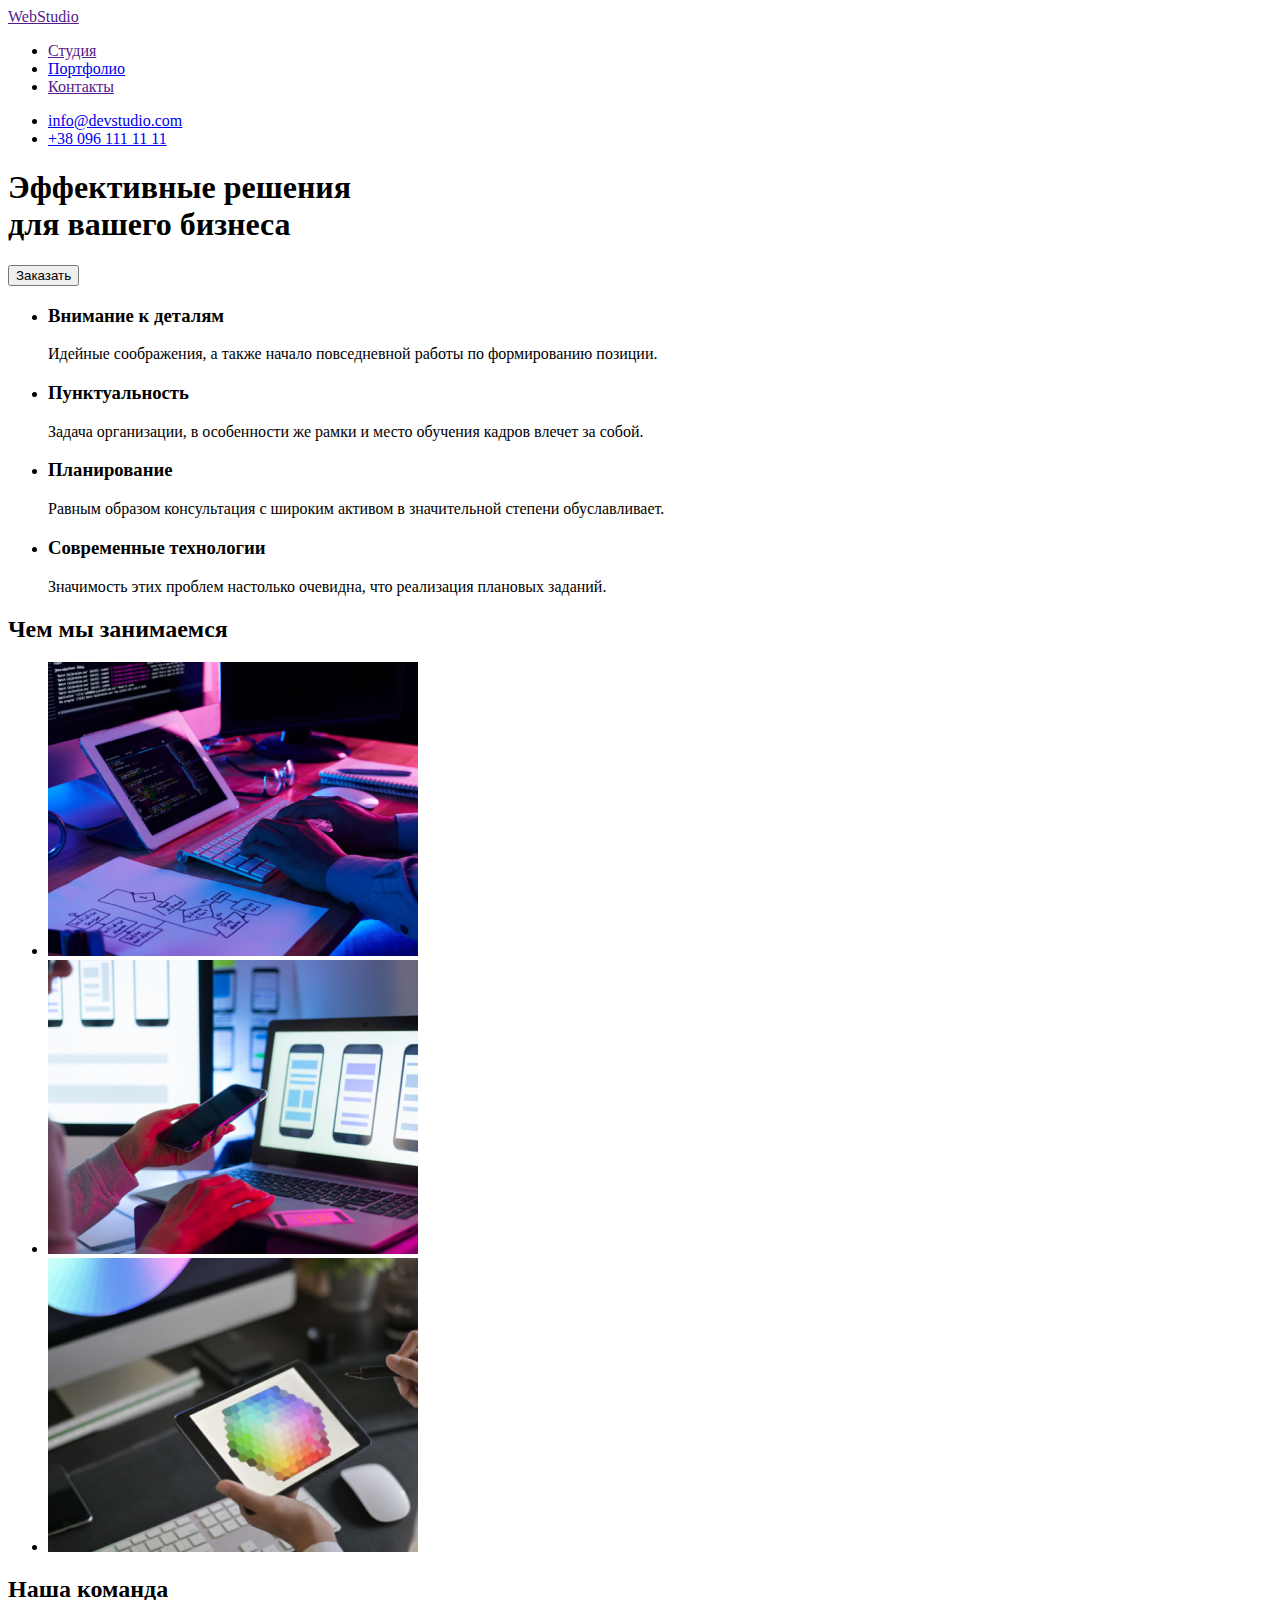
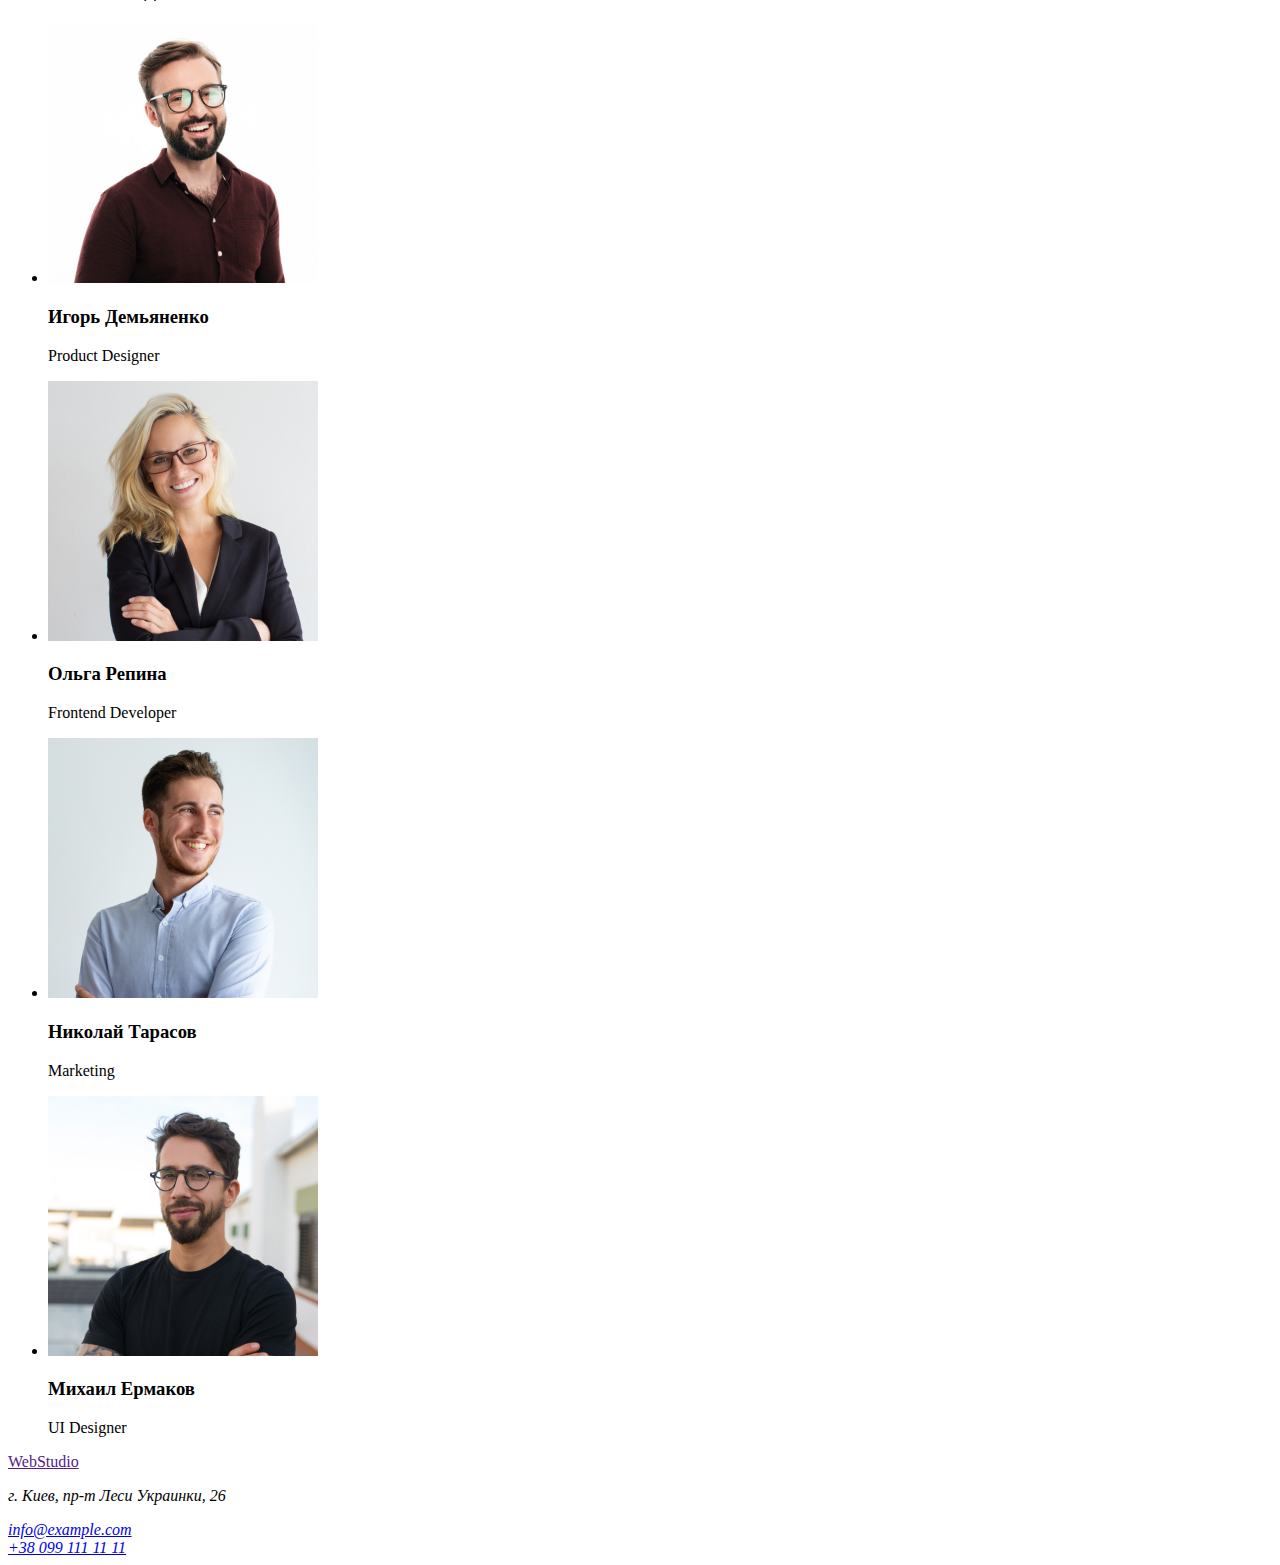
==== index.html @ 1e8af6d3 "ф" ====
<!DOCTYPE html>
<html lang="ru">
<head>
    <meta charset="UTF-8">
    <meta name="viewport" content="width=device-width, initial-scale=1.0">
    <title>WebStudio</title>
</head>
<body>
    <header>
        <!--Название компании-->
        
        <nav>
            <a href=""><span>Web</span>Studio</a>
            <ul>
                <li><a href="">Студия</a></li>
                <li><a href="./portfolio.html">Портфолио</a></li>
                <li><a href="">Контакты</a></li>
            </ul>
        </nav>
        <ul>
            <li lang="en"><a href="mailto:info@devstudio.com">info@devstudio.com</a></li>
            <li><a href="tel:+380961111111">+38 096 111 11 11</a></li>
        </ul>
    </header>
    <main>
        <section>
            <h1>Эффективные решения<br /> для вашего бизнеса</h1>
            <button type="button">Заказать</button>
        </section>
        
        <!--Значимость-->
        <section>
            <ul>
                <li>
                    <h3>Внимание к деталям</h3>
                    <p>
                        Идейные соображения, а также начало повседневной
                        работы по формированию позиции.
                    </p>
                </li>
                <li>
                    <h3>Пунктуальность</h3>
                    <p>Задача организации, в особенности же рамки и
                        место обучения кадров влечет за собой.
                    </p>
                </li>
                <li>
                    <h3>Планирование</h3>
                    <p>Равным образом консультация с широким активом в
                        значительной степени обуславливает.
                    </p>
                </li>
                <li>
                    <h3>Современные технологии</h3>
                    <p>Значимость этих проблем настолько очевидна,
                        что реализация плановых заданий.
                    </p>
                </li>
            </ul>
        </section>

        <section>
            <h2>Чем мы занимаемся</h2>
            <ul>
                <li>
                    <img src="./images/coding.jpg" title="создаем код" 
                    alt="создаем код" width="370" height="294">
                </li>
                <li>
                    
                    <img src="./images/adaptiveLayOut.jpg" title="адаптивная верстка" 
                    alt="адаптивная верстка" width="370" height="294">
                
                </li>
                <li>
                    <img src="./images/box.jpg" title="создание веб-приложений" 
                    alt="создание веб-приложений" width="370" height="294">
                </li>
            </ul>
        </section>

        <section>
            <h2>Наша команда</h2>
            
            <ul>
                <li>
                    <img src="./images/IgorDemianenko.jpg" alt="Игорь Демьяненко" width="270" height="260">
                    <h3>Игорь Демьяненко</h3>
                    <p lang="en">Product Designer</p>
                </li>
                <li>
                    <img src="./images/OlgaRepina.jpg" alt="Ольга Репина" width="270" height="260">
                    <h3>Ольга Репина</h3>
                    <p lang="en">Frontend Developer</p>
                </li>
                <li>
                    <img src="./images/NikTarasov.jpg" alt="Николай Тарасов" width="270" height="260">
                    <h3>Николай Тарасов</h3>
                    <p lang="en">Marketing</p>
                </li>
                <li>
                    <img src="./images/mihaErmakov.jpg" alt="Михаил Ермаков" width="270" height="260">
                    <h3>Михаил Ермаков</h3>
                    <p lang="en">UI Designer</p>
                </li>
            </ul>
        </section>

    </main>
    <footer>
        <a href=""><span>Web</span>Studio</a> 
        <address>
            <p>
                г. Киев, пр-т Леси Украинки, 26
            </p>
               <a href="mailto:info@example.com">info@example.com</a> <br/>
               <a href="tel:+380991111111">+38 099 111 11 11</a> 
            
        </address>
    </footer>

    
</body>
</html>
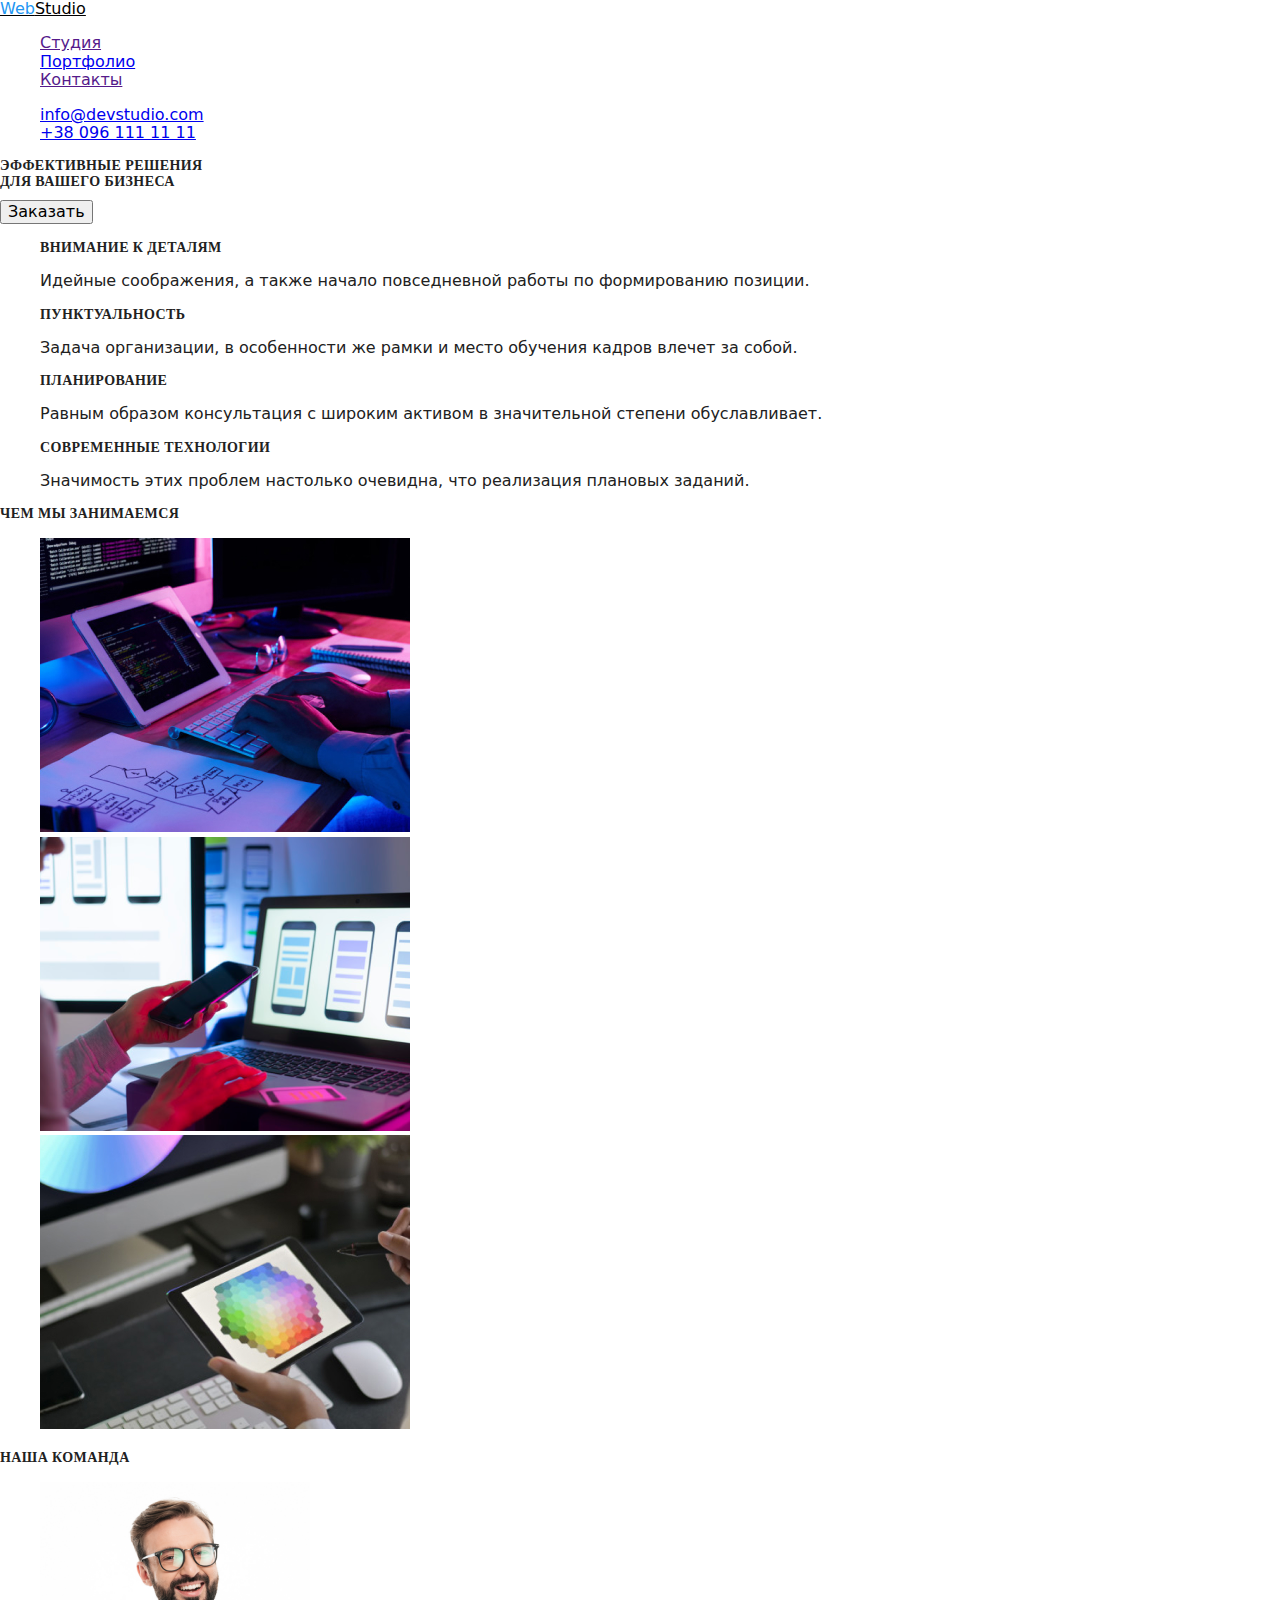
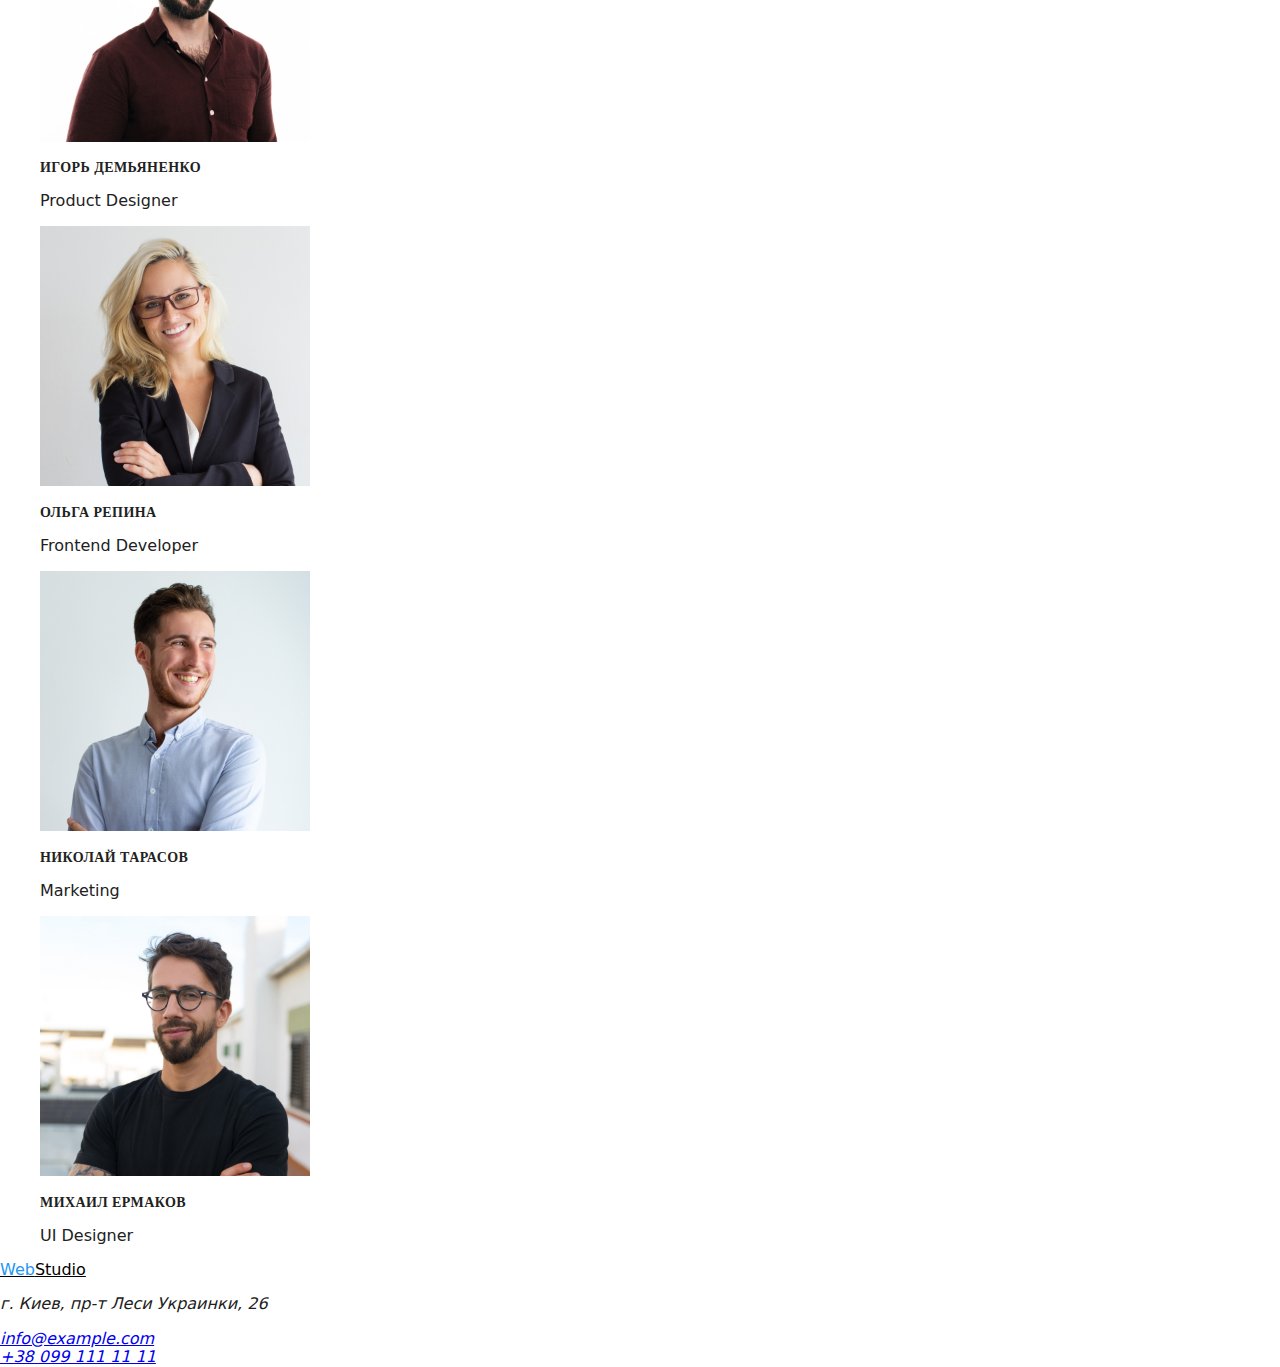
==== commit 5c5d7522: "add class" ====
--- a/index.html
+++ b/index.html
@@ -4,33 +4,37 @@
     <meta charset="UTF-8">
     <meta name="viewport" content="width=device-width, initial-scale=1.0">
     <title>WebStudio</title>
+    <link rel="stylesheet" 
+    href="https://cdnjs.cloudflare.com/ajax/libs/modern-normalize/1.0.0/modern-normalize.min.css">
+    <link rel="preconnect" href="https://fonts.gstatic.com">
+    <link rel="stylesheet" href="./style/style.css">
 </head>
 <body>
     <header>
         <!--Название компании-->
         
         <nav>
-            <a href=""><span>Web</span>Studio</a>
-            <ul>
+            <a class="logo" href=""><span class="logo-in">Web</span>Studio</a>
+            <ul class="navigation list">
                 <li><a href="">Студия</a></li>
                 <li><a href="./portfolio.html">Портфолио</a></li>
                 <li><a href="">Контакты</a></li>
             </ul>
         </nav>
-        <ul>
+        <ul class="contact list">
             <li lang="en"><a href="mailto:info@devstudio.com">info@devstudio.com</a></li>
             <li><a href="tel:+380961111111">+38 096 111 11 11</a></li>
         </ul>
     </header>
     <main>
-        <section>
+        <section class="hero">
             <h1>Эффективные решения<br /> для вашего бизнеса</h1>
-            <button type="button">Заказать</button>
+            <button class="hero-button" type="button">Заказать</button>
         </section>
         
         <!--Значимость-->
-        <section>
-            <ul>
+        <section class="comandspecifications">
+            <ul class="list">
                 <li>
                     <h3>Внимание к деталям</h3>
                     <p>
@@ -59,9 +63,9 @@
             </ul>
         </section>
 
-        <section>
+        <section class="workspace">
             <h2>Чем мы занимаемся</h2>
-            <ul>
+            <ul class="list">
                 <li>
                     <img src="./images/coding.jpg" title="создаем код" 
                     alt="создаем код" width="370" height="294">
@@ -79,10 +83,10 @@
             </ul>
         </section>
 
-        <section>
+        <section class="ourcomand">
             <h2>Наша команда</h2>
             
-            <ul>
+            <ul class="list">
                 <li>
                     <img src="./images/IgorDemianenko.jpg" alt="Игорь Демьяненко" width="270" height="260">
                     <h3>Игорь Демьяненко</h3>
@@ -107,14 +111,14 @@
         </section>
 
     </main>
-    <footer>
-        <a href=""><span>Web</span>Studio</a> 
+    <footer class="footer">
+        <a class="logo" href=""><span class="logo-in">Web</span>Studio</a>
         <address>
-            <p>
+            <p class="address">
                 г. Киев, пр-т Леси Украинки, 26
             </p>
-               <a href="mailto:info@example.com">info@example.com</a> <br/>
-               <a href="tel:+380991111111">+38 099 111 11 11</a> 
+               <a class="footer-contact" href="mailto:info@example.com">info@example.com</a> <br/>
+               <a class="footer-contact" href="tel:+380991111111">+38 099 111 11 11</a> 
             
         </address>
     </footer>
--- a/style/style.css
+++ b/style/style.css
@@ -0,0 +1,39 @@
+/* цвет основного текста - color: #212121;
+
+цвет вторичного текста - color: #757575;
+
+цвет основного фона - background: #FFFFFF;
+
+цвет акцента - background: #2196F3;
+цвет акцента - color: #2196F3; */
+
+body {
+  background: #ffffff;
+  color: #212121;
+}
+
+h1,
+h2,
+h3,
+h4 {
+  font-family: Roboto;
+  font-style: 400;
+  font-weight: 700;
+  font-size: 14px;
+  line-height: 1, 14;
+  letter-spacing: 0.03em;
+  text-transform: uppercase;
+  color: #212121;
+}
+
+/* логотип */
+.logo-in {
+  color: #2196f3;
+}
+.logo {
+  color: #000000;
+}
+
+.list {
+  list-style: none;
+}
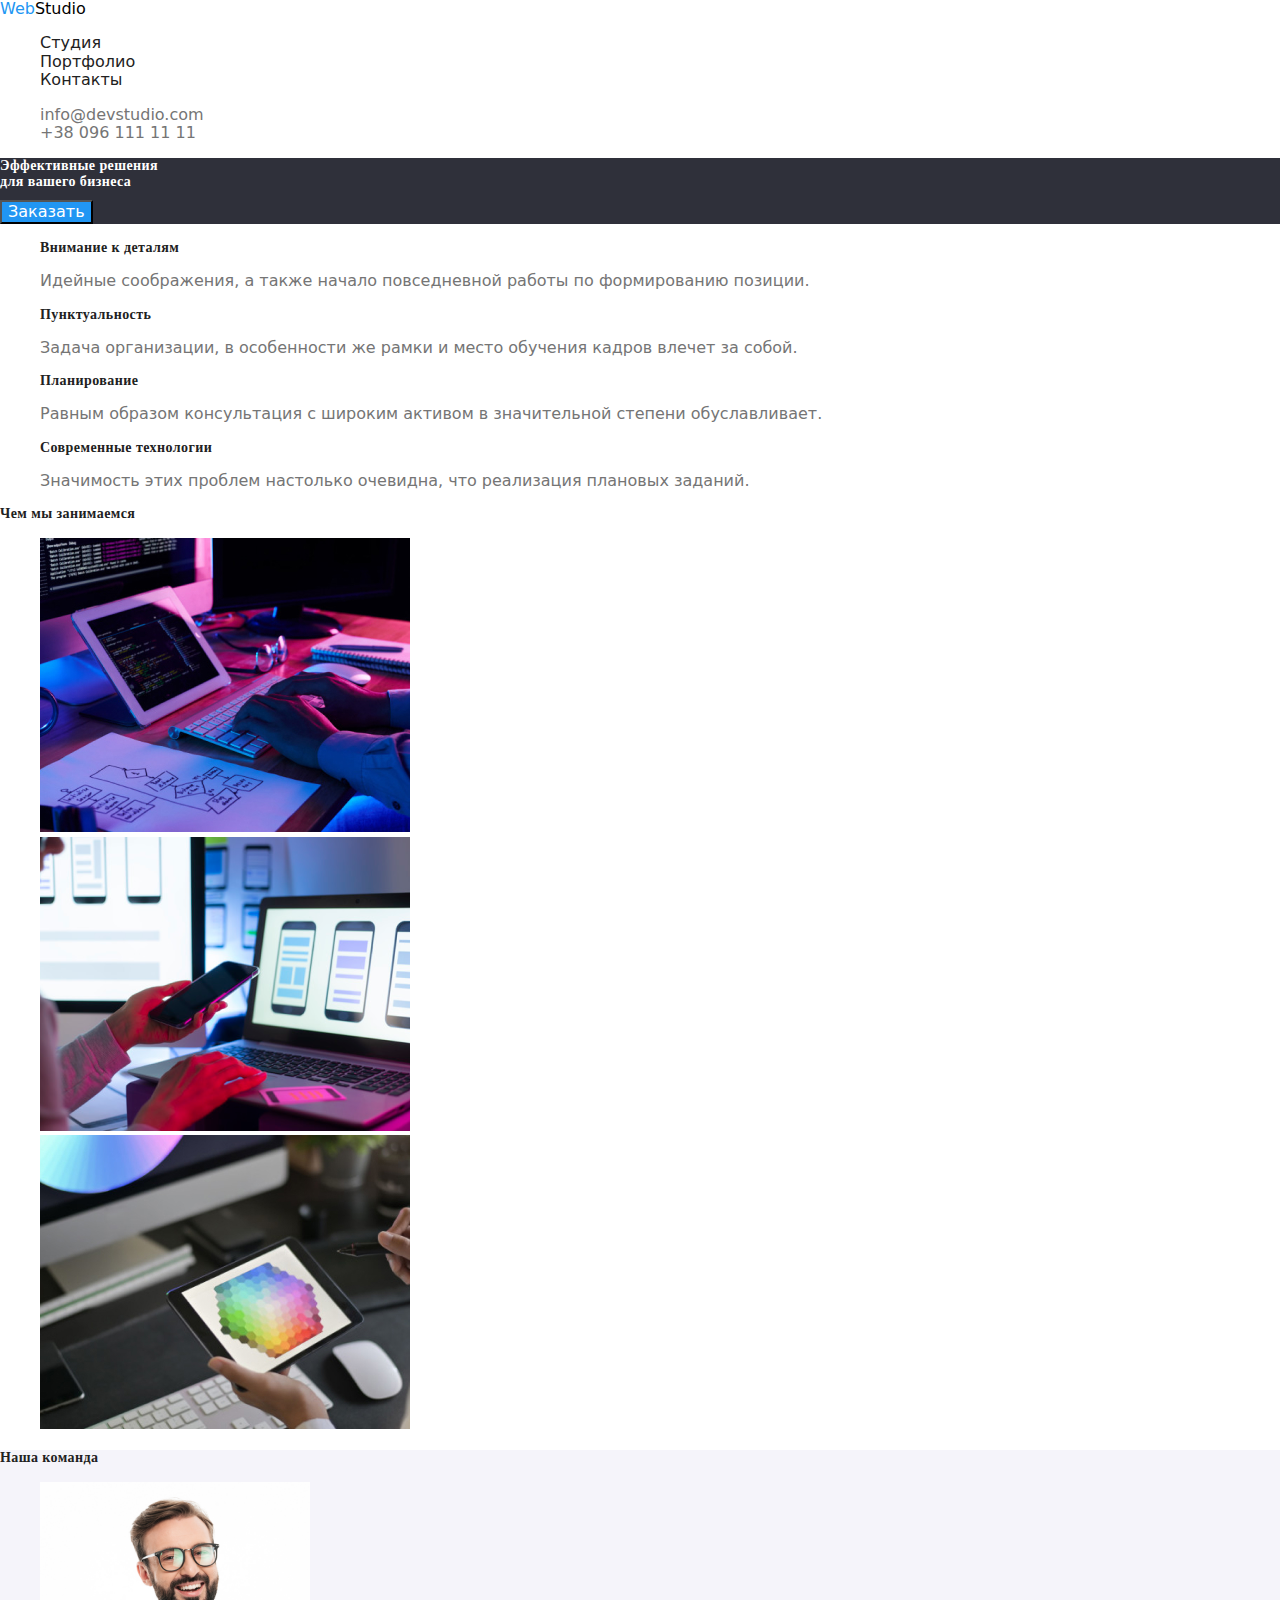
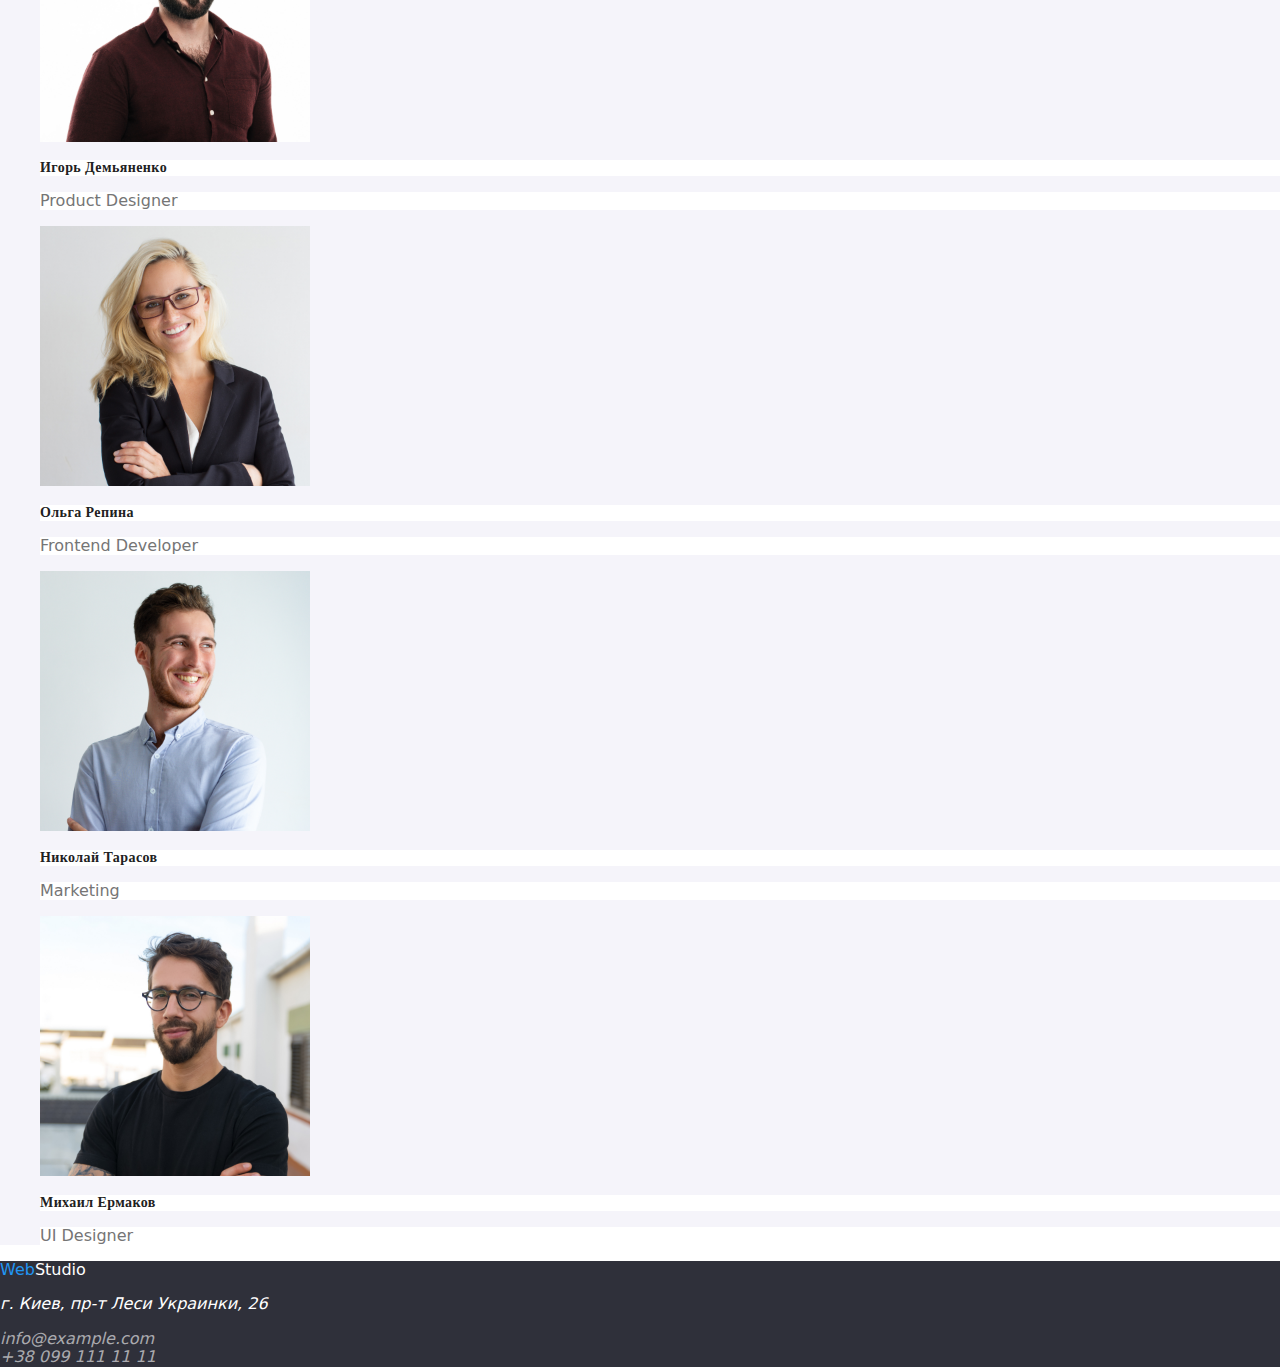
==== commit 8517dbdd: "закончил первую страницу по классам" ====
--- a/index.html
+++ b/index.html
@@ -14,21 +14,21 @@
         <!--Название компании-->
         
         <nav>
-            <a class="logo" href=""><span class="logo-in">Web</span>Studio</a>
+            <a class="logo-header" href=""><span class="logo-in">Web</span>Studio</a>
             <ul class="navigation list">
-                <li><a href="">Студия</a></li>
-                <li><a href="./portfolio.html">Портфолио</a></li>
-                <li><a href="">Контакты</a></li>
+                <li><a class="link" href="">Студия</a></li>
+                <li><a class="link" href="./portfolio.html">Портфолио</a></li>
+                <li><a class="link" href="">Контакты</a></li>
             </ul>
         </nav>
         <ul class="contact list">
-            <li lang="en"><a href="mailto:info@devstudio.com">info@devstudio.com</a></li>
-            <li><a href="tel:+380961111111">+38 096 111 11 11</a></li>
+            <li lang="en"><a class="link-contact" href="mailto:info@devstudio.com">info@devstudio.com</a></li>
+            <li><a class="link-contact" href="tel:+380961111111">+38 096 111 11 11</a></li>
         </ul>
     </header>
     <main>
         <section class="hero">
-            <h1>Эффективные решения<br /> для вашего бизнеса</h1>
+            <h1 class="hero-h">Эффективные решения<br /> для вашего бизнеса</h1>
             <button class="hero-button" type="button">Заказать</button>
         </section>
         
@@ -37,26 +37,26 @@
             <ul class="list">
                 <li>
                     <h3>Внимание к деталям</h3>
-                    <p>
+                    <p class="comandspecifications-text">
                         Идейные соображения, а также начало повседневной
                         работы по формированию позиции.
                     </p>
                 </li>
                 <li>
                     <h3>Пунктуальность</h3>
-                    <p>Задача организации, в особенности же рамки и
+                    <p class="comandspecifications-text">Задача организации, в особенности же рамки и
                         место обучения кадров влечет за собой.
                     </p>
                 </li>
                 <li>
                     <h3>Планирование</h3>
-                    <p>Равным образом консультация с широким активом в
+                    <p class="comandspecifications-text">Равным образом консультация с широким активом в
                         значительной степени обуславливает.
                     </p>
                 </li>
                 <li>
                     <h3>Современные технологии</h3>
-                    <p>Значимость этих проблем настолько очевидна,
+                    <p class="comandspecifications-text">Значимость этих проблем настолько очевидна,
                         что реализация плановых заданий.
                     </p>
                 </li>
@@ -89,30 +89,30 @@
             <ul class="list">
                 <li>
                     <img src="./images/IgorDemianenko.jpg" alt="Игорь Демьяненко" width="270" height="260">
-                    <h3>Игорь Демьяненко</h3>
-                    <p lang="en">Product Designer</p>
+                    <h3 class="ourcomand-h">Игорь Демьяненко</h3>
+                    <p class="ourcomand-text" lang="en">Product Designer</p>
                 </li>
                 <li>
                     <img src="./images/OlgaRepina.jpg" alt="Ольга Репина" width="270" height="260">
-                    <h3>Ольга Репина</h3>
-                    <p lang="en">Frontend Developer</p>
+                    <h3 class="ourcomand-h">Ольга Репина</h3>
+                    <p class="ourcomand-text" lang="en">Frontend Developer</p>
                 </li>
                 <li>
                     <img src="./images/NikTarasov.jpg" alt="Николай Тарасов" width="270" height="260">
-                    <h3>Николай Тарасов</h3>
-                    <p lang="en">Marketing</p>
+                    <h3 class="ourcomand-h">Николай Тарасов</h3>
+                    <p class="ourcomand-text" lang="en">Marketing</p>
                 </li>
                 <li>
                     <img src="./images/mihaErmakov.jpg" alt="Михаил Ермаков" width="270" height="260">
-                    <h3>Михаил Ермаков</h3>
-                    <p lang="en">UI Designer</p>
+                    <h3 class="ourcomand-h">Михаил Ермаков</h3>
+                    <p class="ourcomand-text" lang="en">UI Designer</p>
                 </li>
             </ul>
         </section>
 
     </main>
     <footer class="footer">
-        <a class="logo" href=""><span class="logo-in">Web</span>Studio</a>
+        <a class="logo-footer" href=""><span class="logo-in">Web</span>Studio</a>
         <address>
             <p class="address">
                 г. Киев, пр-т Леси Украинки, 26
--- a/style/style.css
+++ b/style/style.css
@@ -12,6 +12,10 @@
   color: #212121;
 }
 
+.list {
+  list-style: none;
+}
+
 h1,
 h2,
 h3,
@@ -22,18 +26,79 @@
   font-size: 14px;
   line-height: 1, 14;
   letter-spacing: 0.03em;
-  text-transform: uppercase;
   color: #212121;
 }
 
 /* логотип */
+.logo-header {
+  color: #000000;
+  text-decoration: none;
+}
 .logo-in {
   color: #2196f3;
 }
-.logo {
-  color: #000000;
+
+/* навигация по сайту */
+.link {
+  color: #212121;
+  text-decoration: none;
+}
+.navigation .link:hover,
+.navigation .link:focus {
+  color: #2196f3;
 }
 
-.list {
-  list-style: none;
+/* контактная информация хедер*/
+.link-contact {
+  color: #757575;
+  text-decoration: none;
 }
+.contact .link-contact:hover,
+.contact .link-contact:focus {
+  color: #2196f3;
+}
+
+/* hero */
+.hero {
+  background: #2f303a;
+}
+.hero-h {
+  color: #ffffff;
+}
+.hero-button {
+  background: #2196f3;
+  color: #ffffff;
+}
+
+/* характеристика команды */
+.comandspecifications-text {
+  color: #757575;
+}
+
+/* наша команда */
+.ourcomand {
+  background: #f5f4fa;
+}
+.ourcomand-h {
+  background: #ffffff;
+}
+.ourcomand-text {
+  background: #ffffff;
+  color: #757575;
+}
+
+/* footer */
+.footer {
+  background: #2f303a;
+}
+.logo-footer {
+  color: #ffffff;
+  text-decoration: none;
+}
+.address {
+  color: #ffffff;
+}
+.footer-contact {
+  color: rgba(255, 255, 255, 0.6);
+  text-decoration: none;
+}
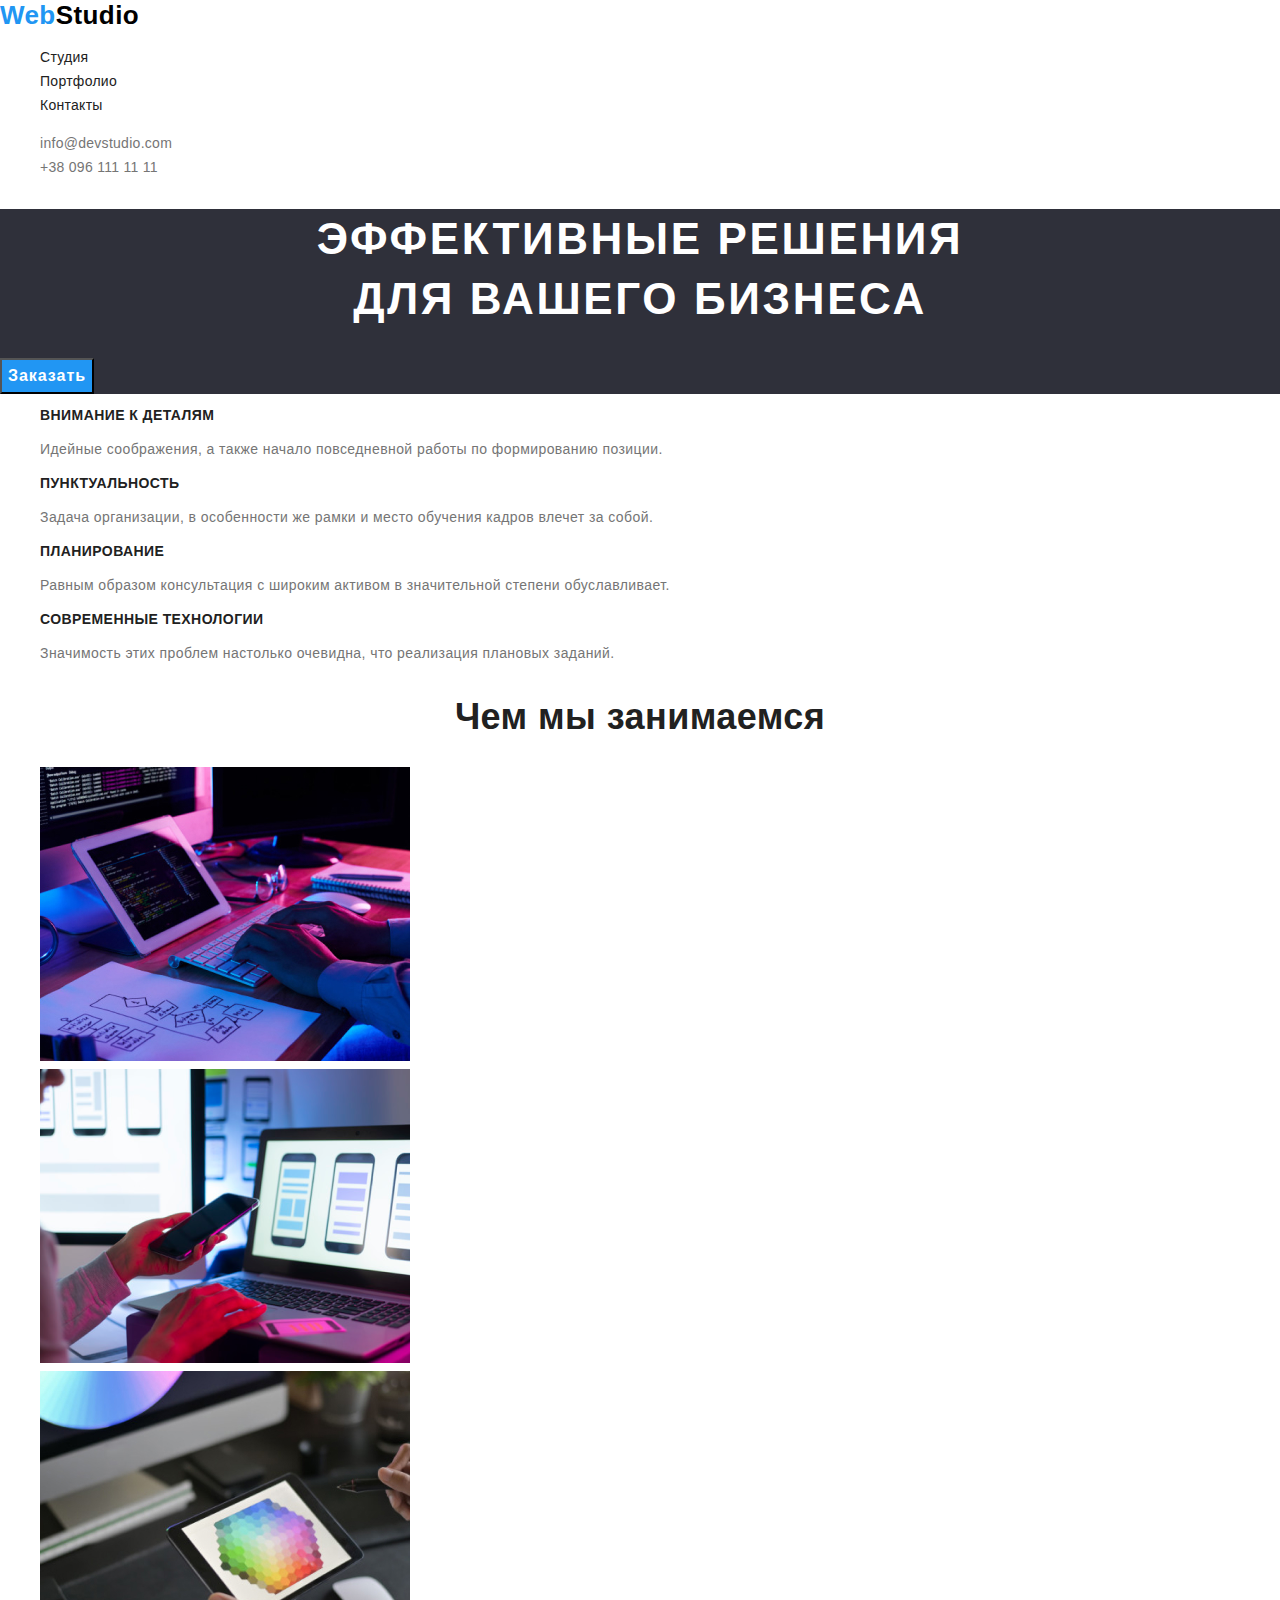
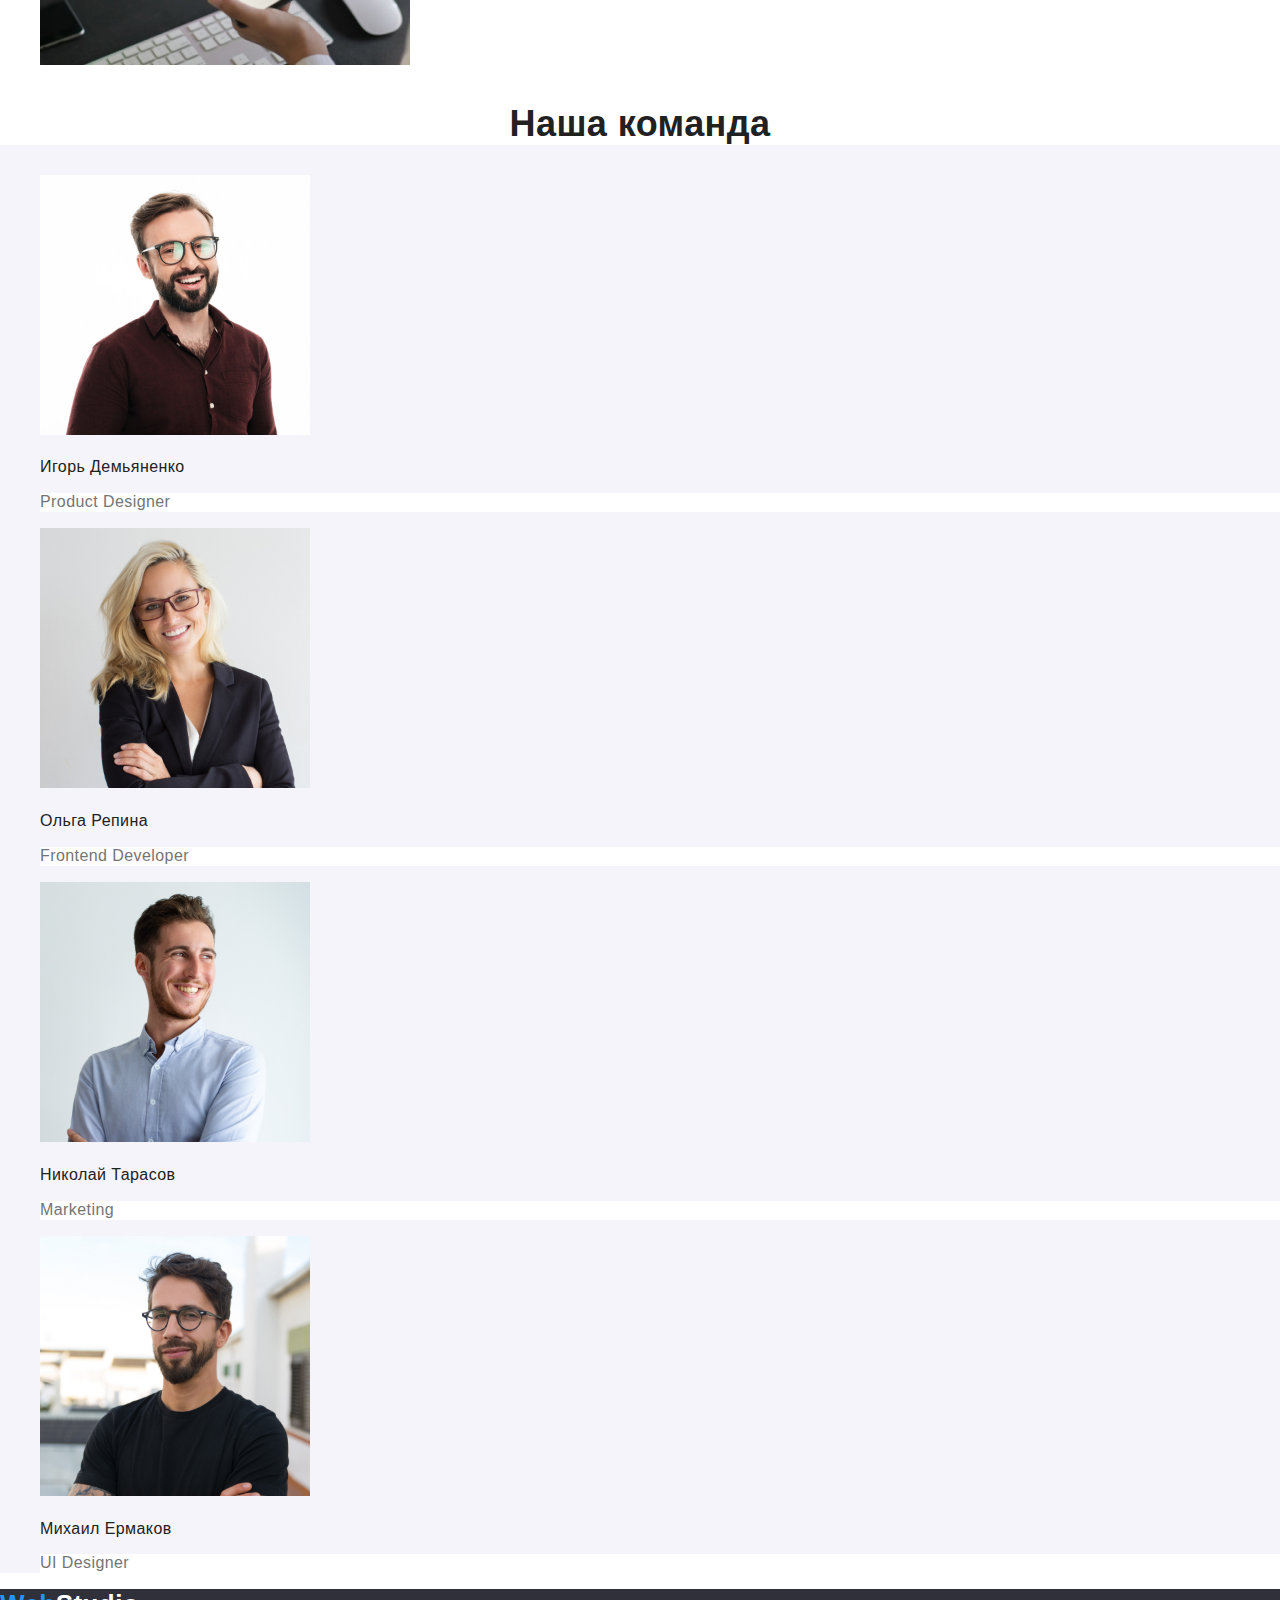
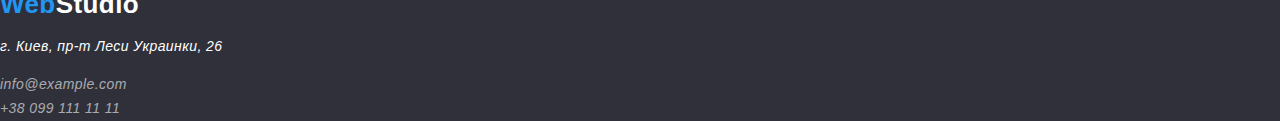
==== commit e52b941e: "Расставил текстовые цсс правила в классах" ====
--- a/index.html
+++ b/index.html
@@ -36,26 +36,26 @@
         <section class="comandspecifications">
             <ul class="list">
                 <li>
-                    <h3>Внимание к деталям</h3>
+                    <h3 class="comandspecifications-h">Внимание к деталям</h3>
                     <p class="comandspecifications-text">
                         Идейные соображения, а также начало повседневной
                         работы по формированию позиции.
                     </p>
                 </li>
                 <li>
-                    <h3>Пунктуальность</h3>
+                    <h3 class="comandspecifications-h">Пунктуальность</h3>
                     <p class="comandspecifications-text">Задача организации, в особенности же рамки и
                         место обучения кадров влечет за собой.
                     </p>
                 </li>
                 <li>
-                    <h3>Планирование</h3>
+                    <h3 class="comandspecifications-h">Планирование</h3>
                     <p class="comandspecifications-text">Равным образом консультация с широким активом в
                         значительной степени обуславливает.
                     </p>
                 </li>
                 <li>
-                    <h3>Современные технологии</h3>
+                    <h3 class="comandspecifications-h">Современные технологии</h3>
                     <p class="comandspecifications-text">Значимость этих проблем настолько очевидна,
                         что реализация плановых заданий.
                     </p>
@@ -64,7 +64,7 @@
         </section>
 
         <section class="workspace">
-            <h2>Чем мы занимаемся</h2>
+            <h2 class="workspace-h">Чем мы занимаемся</h2>
             <ul class="list">
                 <li>
                     <img src="./images/coding.jpg" title="создаем код" 
@@ -84,27 +84,27 @@
         </section>
 
         <section class="ourcomand">
-            <h2>Наша команда</h2>
+            <h2 class="ourcomand-h">Наша команда</h2>
             
             <ul class="list">
                 <li>
                     <img src="./images/IgorDemianenko.jpg" alt="Игорь Демьяненко" width="270" height="260">
-                    <h3 class="ourcomand-h">Игорь Демьяненко</h3>
+                    <h3 class="ourcomand-name">Игорь Демьяненко</h3>
                     <p class="ourcomand-text" lang="en">Product Designer</p>
                 </li>
                 <li>
                     <img src="./images/OlgaRepina.jpg" alt="Ольга Репина" width="270" height="260">
-                    <h3 class="ourcomand-h">Ольга Репина</h3>
+                    <h3 class="ourcomand-name">Ольга Репина</h3>
                     <p class="ourcomand-text" lang="en">Frontend Developer</p>
                 </li>
                 <li>
                     <img src="./images/NikTarasov.jpg" alt="Николай Тарасов" width="270" height="260">
-                    <h3 class="ourcomand-h">Николай Тарасов</h3>
+                    <h3 class="ourcomand-name">Николай Тарасов</h3>
                     <p class="ourcomand-text" lang="en">Marketing</p>
                 </li>
                 <li>
                     <img src="./images/mihaErmakov.jpg" alt="Михаил Ермаков" width="270" height="260">
-                    <h3 class="ourcomand-h">Михаил Ермаков</h3>
+                    <h3 class="ourcomand-name">Михаил Ермаков</h3>
                     <p class="ourcomand-text" lang="en">UI Designer</p>
                 </li>
             </ul>
--- a/style/style.css
+++ b/style/style.css
@@ -6,10 +6,20 @@
 
 цвет акцента - background: #2196F3;
 цвет акцента - color: #2196F3; */
-
+:root {
+  --main-bg-color: #ffffff;
+  --main-color: #212121;
+  --accent-color: #2196f3;
+  --white-text: #ffffff;
+  --gray-text: #757575;
+}
 body {
-  background: #ffffff;
-  color: #212121;
+  background: var(--main-bg-color);
+  color: var(--main-color);
+  font-family: "Roboto", sans-serif;
+  font-size: 14px;
+  line-height: 1.71;
+  letter-spacing: 0.03em;
 }
 
 .list {
@@ -20,12 +30,9 @@
 h2,
 h3,
 h4 {
-  font-family: Roboto;
-  font-style: 400;
-  font-weight: 700;
-  font-size: 14px;
-  line-height: 1, 14;
-  letter-spacing: 0.03em;
+  font-weight: 700;
+  font-size: 14px;
+  line-height: 1.14;
   color: #212121;
 }
 
@@ -33,29 +40,40 @@
 .logo-header {
   color: #000000;
   text-decoration: none;
-}
-.logo-in {
-  color: #2196f3;
+
+  font-family: "Raleway", sans-serif;
+  font-weight: 700;
+  font-size: 26px;
+  line-height: 1.19;
 }
 
 /* навигация по сайту */
 .link {
-  color: #212121;
-  text-decoration: none;
-}
+  color: var(--main-color);
+  text-decoration: none;
+
+  font-weight: 500;
+  font-size: 14px;
+  line-height: 1.14;
+  letter-spacing: 0.02em;
+}
+.logo-in,
 .navigation .link:hover,
-.navigation .link:focus {
-  color: #2196f3;
+.navigation .link:focus,
+.contact .link-contact:hover,
+.contact .link-contact:focus {
+  color: var(--accent-color);
 }
 
 /* контактная информация хедер*/
 .link-contact {
-  color: #757575;
-  text-decoration: none;
-}
-.contact .link-contact:hover,
-.contact .link-contact:focus {
-  color: #2196f3;
+  color: var(--gray-text);
+  text-decoration: none;
+
+  font-weight: 500;
+  font-size: 14px;
+  line-height: 1.14;
+  letter-spacing: 0.02em;
 }
 
 /* hero */
@@ -63,16 +81,46 @@
   background: #2f303a;
 }
 .hero-h {
-  color: #ffffff;
+  color: var(--white-text);
+
+  font-weight: 900;
+  font-size: 44px;
+  line-height: 1.36;
+  text-align: center;
+  letter-spacing: 0.06em;
+  text-transform: uppercase;
 }
 .hero-button {
   background: #2196f3;
-  color: #ffffff;
+  color: var(--white-text);
+
+  font-weight: 700;
+  font-size: 16px;
+  line-height: 1.87;
+  letter-spacing: 0.06em;
 }
 
 /* характеристика команды */
+.comandspecifications-h {
+  font-weight: 700;
+  font-size: 14px;
+  line-height: 1.14;
+  text-transform: uppercase;
+}
 .comandspecifications-text {
-  color: #757575;
+  color: var(--gray-text);
+
+  font-weight: 400;
+  font-size: 14px;
+  line-height: 1.71;
+}
+
+/* workspace */
+.workspace-h {
+  font-weight: 700;
+  font-size: 36px;
+  line-height: 1.16;
+  text-align: center;
 }
 
 /* наша команда */
@@ -80,11 +128,25 @@
   background: #f5f4fa;
 }
 .ourcomand-h {
-  background: #ffffff;
+  background: var(--main-bg-color);
+
+  font-weight: 700;
+  font-size: 36px;
+  line-height: 1.16;
+  text-align: center;
+}
+.ourcomand-name {
+  font-weight: 500;
+  font-size: 16px;
+  line-height: 1.18;
 }
 .ourcomand-text {
-  background: #ffffff;
-  color: #757575;
+  background: var(--main-bg-color);
+  color: var(--gray-text);
+
+  font-weight: 400;
+  font-size: 16px;
+  line-height: 1.18;
 }
 
 /* footer */
@@ -92,13 +154,58 @@
   background: #2f303a;
 }
 .logo-footer {
-  color: #ffffff;
-  text-decoration: none;
+  color: var(--white-text);
+  text-decoration: none;
+
+  font-weight: 700;
+  font-size: 26px;
+  line-height: 1.19;
 }
 .address {
-  color: #ffffff;
+  color: var(--white-text);
+
+  font-weight: 400l;
+  font-size: 14px;
 }
 .footer-contact {
   color: rgba(255, 255, 255, 0.6);
   text-decoration: none;
-}
+
+  font-weight: 400;
+  font-size: 14px;
+}
+
+/* Portfolio */
+
+/* filters */
+.filters {
+  background: #f5f4fa;
+}
+.filters {
+  font-weight: 500;
+  font-size: 16px;
+  line-height: 1.62;
+}
+.filters:hover,
+.filters:focus {
+  background: var(--accent-color);
+  color: var(--white-text);
+  cursor: pointer;
+}
+
+/* Примеры работ */
+.examples {
+  text-decoration: none;
+}
+.examples-h {
+  font-weight: 700;
+  font-size: 18px;
+  line-height: 2;
+  letter-spacing: 0.06em;
+}
+.examples-text {
+  font-weight: 400;
+  font-size: 16px;
+  line-height: 1.87;
+  color: var(--gray-text);
+}
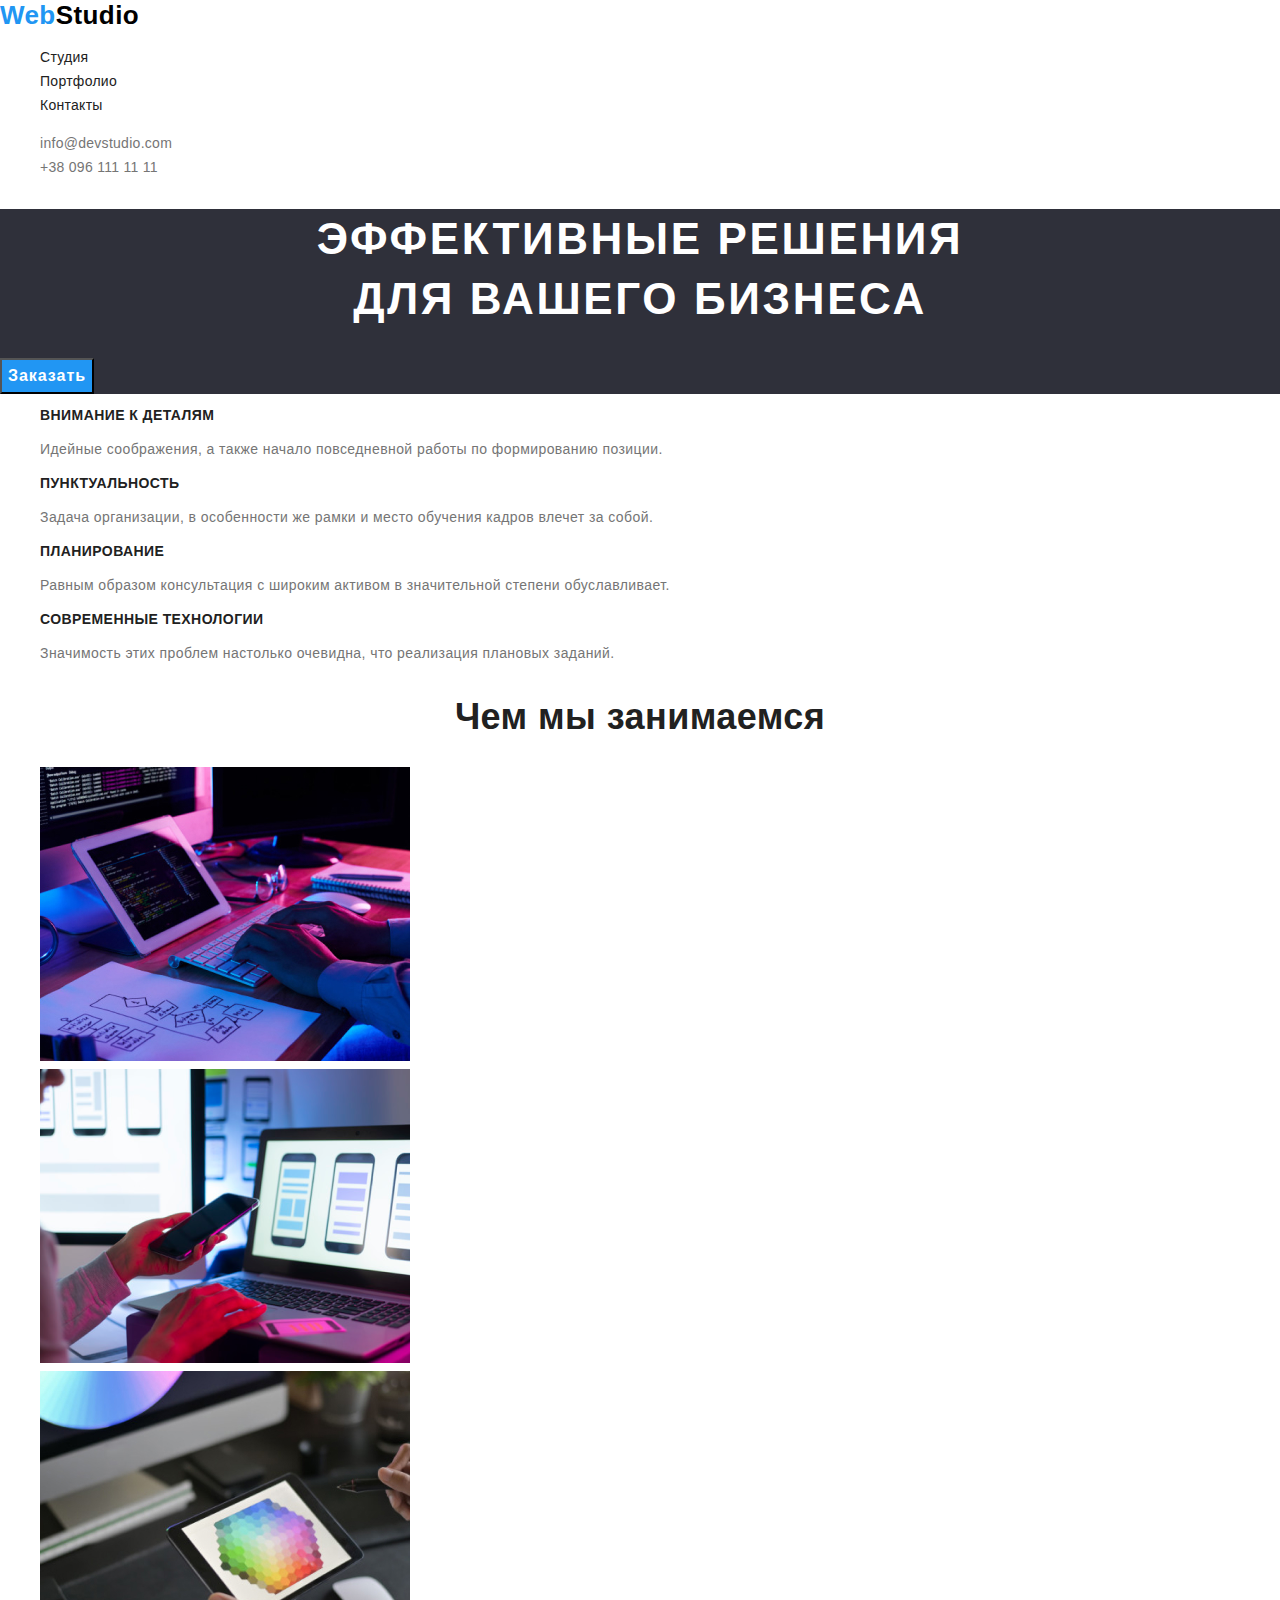
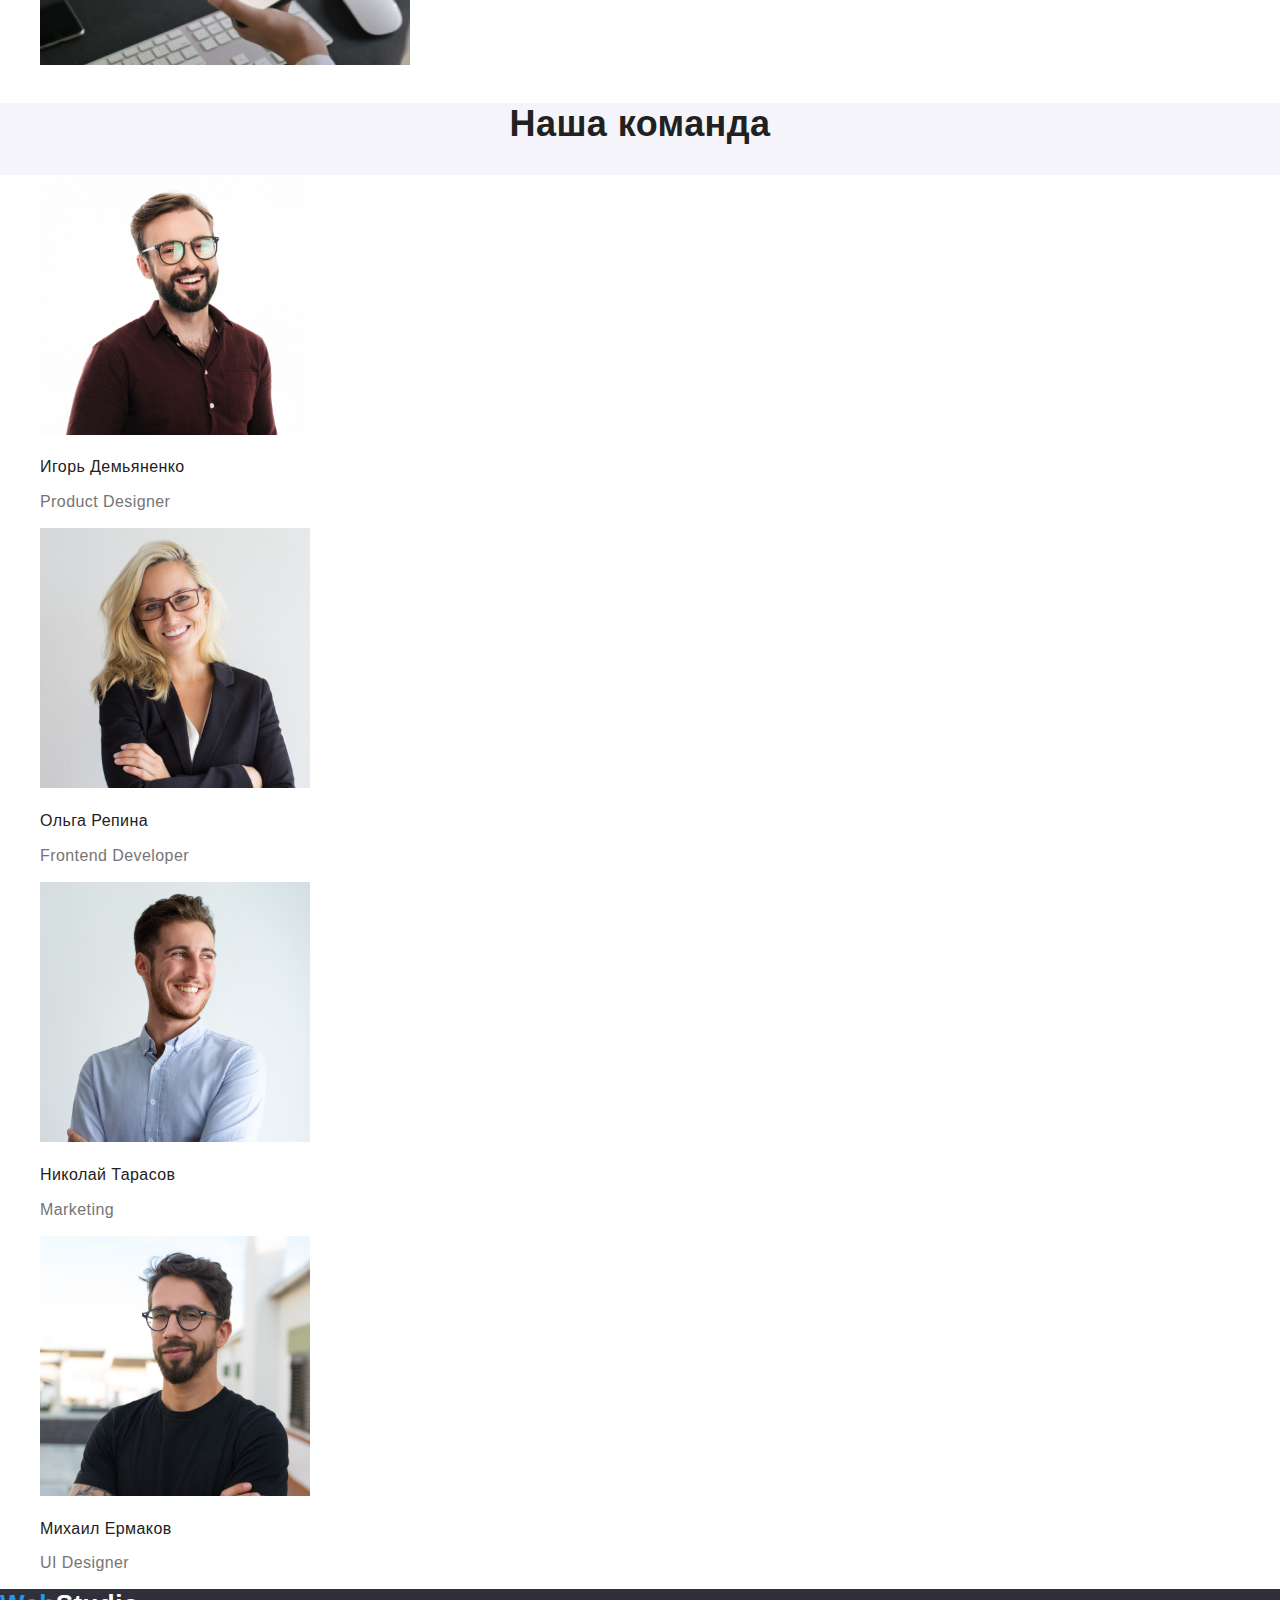
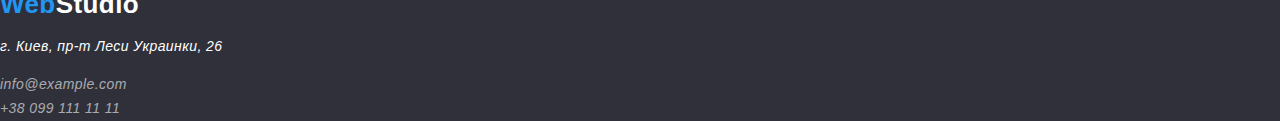
==== commit 38dfb00a: "поменял bgc c backgraund изменил фон секции наша команда" ====
--- a/index.html
+++ b/index.html
@@ -86,7 +86,7 @@
         <section class="ourcomand">
             <h2 class="ourcomand-h">Наша команда</h2>
             
-            <ul class="list">
+            <ul class="list ourcomand-cards">
                 <li>
                     <img src="./images/IgorDemianenko.jpg" alt="Игорь Демьяненко" width="270" height="260">
                     <h3 class="ourcomand-name">Игорь Демьяненко</h3>
--- a/style/style.css
+++ b/style/style.css
@@ -2,19 +2,24 @@
 
 цвет вторичного текста - color: #757575;
 
-цвет основного фона - background: #FFFFFF;
-
-цвет акцента - background: #2196F3;
+цвет основного фона - background-color: #FFFFFF;
+
+цвет акцента - background-color: #2196F3;
 цвет акцента - color: #2196F3; */
+
 :root {
   --main-bg-color: #ffffff;
   --main-color: #212121;
   --accent-color: #2196f3;
   --white-text: #ffffff;
   --gray-text: #757575;
+
+  /* текстовые характеристики */
+  --bold-weight: 700;
+  --normal-weight: 400;
 }
 body {
-  background: var(--main-bg-color);
+  background-color: var(--main-bg-color);
   color: var(--main-color);
   font-family: "Roboto", sans-serif;
   font-size: 14px;
@@ -24,16 +29,6 @@
 
 .list {
   list-style: none;
-}
-
-h1,
-h2,
-h3,
-h4 {
-  font-weight: 700;
-  font-size: 14px;
-  line-height: 1.14;
-  color: #212121;
 }
 
 /* логотип */
@@ -42,7 +37,7 @@
   text-decoration: none;
 
   font-family: "Raleway", sans-serif;
-  font-weight: 700;
+  font-weight: var(--bold-weight);
   font-size: 26px;
   line-height: 1.19;
 }
@@ -78,7 +73,7 @@
 
 /* hero */
 .hero {
-  background: #2f303a;
+  background-color: #2f303a;
 }
 .hero-h {
   color: var(--white-text);
@@ -91,10 +86,10 @@
   text-transform: uppercase;
 }
 .hero-button {
-  background: #2196f3;
-  color: var(--white-text);
-
-  font-weight: 700;
+  background-color: #2196f3;
+  color: var(--white-text);
+
+  font-weight: var(--bold-weight);
   font-size: 16px;
   line-height: 1.87;
   letter-spacing: 0.06em;
@@ -102,7 +97,7 @@
 
 /* характеристика команды */
 .comandspecifications-h {
-  font-weight: 700;
+  font-weight: var(--bold-weight);
   font-size: 14px;
   line-height: 1.14;
   text-transform: uppercase;
@@ -110,14 +105,14 @@
 .comandspecifications-text {
   color: var(--gray-text);
 
-  font-weight: 400;
+  font-weight: var(--normal-weight);
   font-size: 14px;
   line-height: 1.71;
 }
 
 /* workspace */
 .workspace-h {
-  font-weight: 700;
+  font-weight: var(--bold-weight);
   font-size: 36px;
   line-height: 1.16;
   text-align: center;
@@ -125,53 +120,53 @@
 
 /* наша команда */
 .ourcomand {
-  background: #f5f4fa;
+  background-color: #f5f4fa;
 }
 .ourcomand-h {
-  background: var(--main-bg-color);
-
-  font-weight: 700;
+  font-weight: var(--bold-weight);
   font-size: 36px;
   line-height: 1.16;
   text-align: center;
 }
+.ourcomand-cards {
+  background-color: var(--main-bg-color);
+}
 .ourcomand-name {
   font-weight: 500;
   font-size: 16px;
   line-height: 1.18;
 }
 .ourcomand-text {
-  background: var(--main-bg-color);
-  color: var(--gray-text);
-
-  font-weight: 400;
+  color: var(--gray-text);
+
+  font-weight: var(--normal-weight);
   font-size: 16px;
   line-height: 1.18;
 }
 
 /* footer */
 .footer {
-  background: #2f303a;
+  background-color: #2f303a;
 }
 .logo-footer {
   color: var(--white-text);
   text-decoration: none;
 
-  font-weight: 700;
+  font-weight: var(--bold-weight);
   font-size: 26px;
   line-height: 1.19;
 }
 .address {
   color: var(--white-text);
 
-  font-weight: 400l;
+  font-weight: var(--normal-weight);
   font-size: 14px;
 }
 .footer-contact {
   color: rgba(255, 255, 255, 0.6);
   text-decoration: none;
 
-  font-weight: 400;
+  font-weight: var(--normal-weight);
   font-size: 14px;
 }
 
@@ -179,7 +174,7 @@
 
 /* filters */
 .filters {
-  background: #f5f4fa;
+  background-color: #f5f4fa;
 }
 .filters {
   font-weight: 500;
@@ -188,7 +183,7 @@
 }
 .filters:hover,
 .filters:focus {
-  background: var(--accent-color);
+  background-color: var(--accent-color);
   color: var(--white-text);
   cursor: pointer;
 }
@@ -198,13 +193,14 @@
   text-decoration: none;
 }
 .examples-h {
-  font-weight: 700;
+  color: var(--main-color);
+  font-weight: var(--bold-weight);
   font-size: 18px;
   line-height: 2;
   letter-spacing: 0.06em;
 }
 .examples-text {
-  font-weight: 400;
+  font-weight: var(--normal-weight);
   font-size: 16px;
   line-height: 1.87;
   color: var(--gray-text);
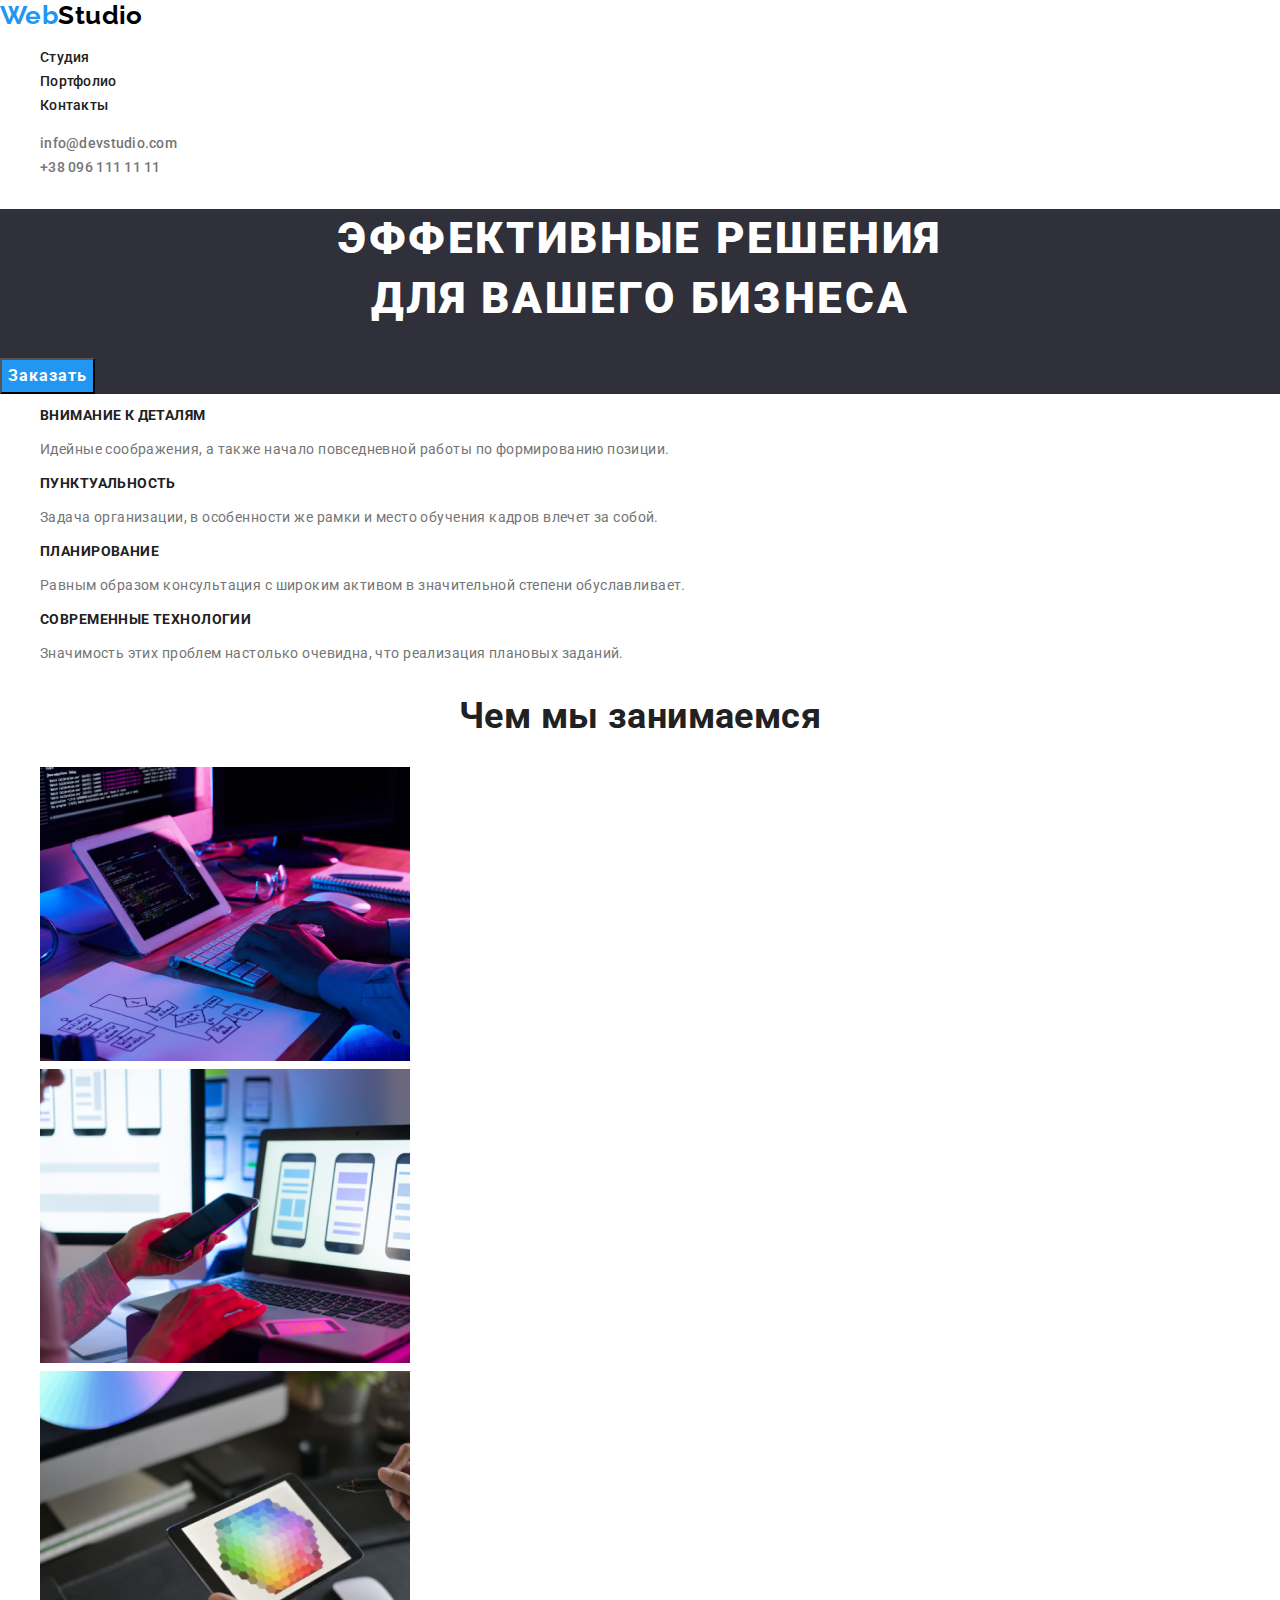
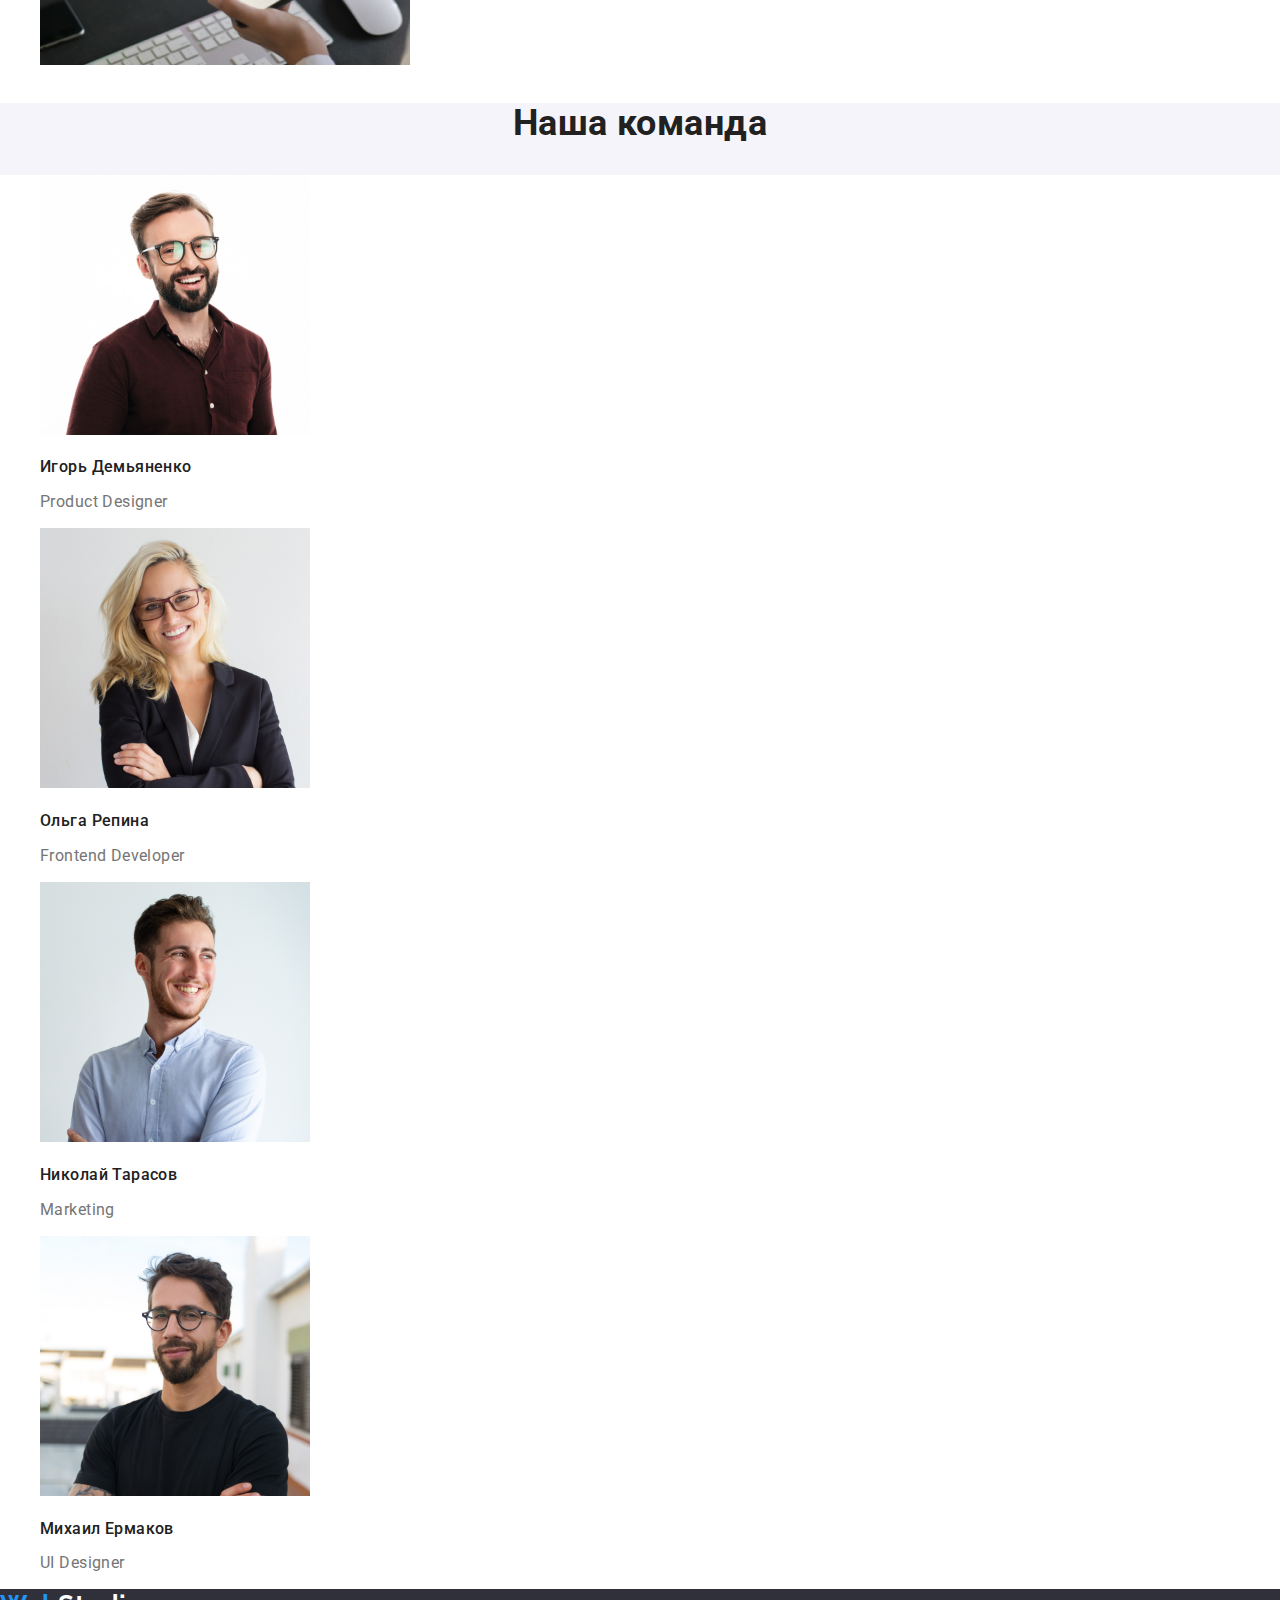
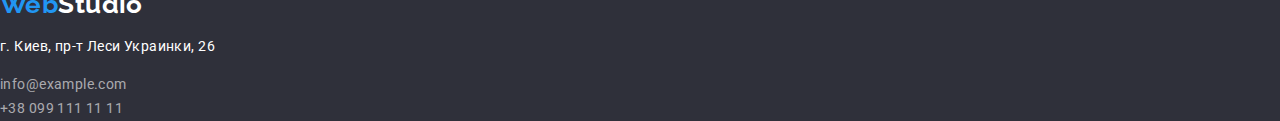
==== commit 1242fcf3: "Через Гуглфонт подключил нужные шрифты с нужной жырностью" ====
--- a/index.html
+++ b/index.html
@@ -7,6 +7,8 @@
     <link rel="stylesheet" 
     href="https://cdnjs.cloudflare.com/ajax/libs/modern-normalize/1.0.0/modern-normalize.min.css">
     <link rel="preconnect" href="https://fonts.gstatic.com">
+    <link href="https://fonts.googleapis.com/css2?family=Raleway:wght@700&family=Roboto:wght@400;500;700&display=swap"
+        rel="stylesheet">
     <link rel="stylesheet" href="./style/style.css">
 </head>
 <body>
--- a/style/style.css
+++ b/style/style.css
@@ -5,7 +5,10 @@
 цвет основного фона - background-color: #FFFFFF;
 
 цвет акцента - background-color: #2196F3;
-цвет акцента - color: #2196F3; */
+цвет акцента - color: #2196F3;
+.accent {
+  color: var(--accent-color);
+} */
 
 :root {
   --main-bg-color: #ffffff;
@@ -13,11 +16,17 @@
   --accent-color: #2196f3;
   --white-text: #ffffff;
   --gray-text: #757575;
+  --black-color-logo: #000000;
+  --button-bgc: #2196f3;
+  --filters-bgc: #f5f4fa;
+  --ourcomand-bgc: #f5f4fa;
 
   /* текстовые характеристики */
   --bold-weight: 700;
   --normal-weight: 400;
-}
+  --link-weight: 500;
+}
+
 body {
   background-color: var(--main-bg-color);
   color: var(--main-color);
@@ -33,7 +42,7 @@
 
 /* логотип */
 .logo-header {
-  color: #000000;
+  color: var(--black-color-logo);
   text-decoration: none;
 
   font-family: "Raleway", sans-serif;
@@ -47,7 +56,7 @@
   color: var(--main-color);
   text-decoration: none;
 
-  font-weight: 500;
+  font-weight: var(--link-weight);
   font-size: 14px;
   line-height: 1.14;
   letter-spacing: 0.02em;
@@ -65,7 +74,7 @@
   color: var(--gray-text);
   text-decoration: none;
 
-  font-weight: 500;
+  font-weight: var(--link-weight);
   font-size: 14px;
   line-height: 1.14;
   letter-spacing: 0.02em;
@@ -86,7 +95,7 @@
   text-transform: uppercase;
 }
 .hero-button {
-  background-color: #2196f3;
+  background-color: var(--button-bgc);
   color: var(--white-text);
 
   font-weight: var(--bold-weight);
@@ -120,7 +129,7 @@
 
 /* наша команда */
 .ourcomand {
-  background-color: #f5f4fa;
+  background-color: var(--ourcomand-bgc);
 }
 .ourcomand-h {
   font-weight: var(--bold-weight);
@@ -132,7 +141,7 @@
   background-color: var(--main-bg-color);
 }
 .ourcomand-name {
-  font-weight: 500;
+  font-weight: var(--link-weight);
   font-size: 16px;
   line-height: 1.18;
 }
@@ -151,14 +160,15 @@
 .logo-footer {
   color: var(--white-text);
   text-decoration: none;
-
+  font-family: "Raleway", sans-serif;
   font-weight: var(--bold-weight);
   font-size: 26px;
   line-height: 1.19;
 }
+
 .address {
   color: var(--white-text);
-
+  font-style: normal;
   font-weight: var(--normal-weight);
   font-size: 14px;
 }
@@ -166,6 +176,7 @@
   color: rgba(255, 255, 255, 0.6);
   text-decoration: none;
 
+  font-style: normal;
   font-weight: var(--normal-weight);
   font-size: 14px;
 }
@@ -174,10 +185,10 @@
 
 /* filters */
 .filters {
-  background-color: #f5f4fa;
+  background-color: var(--filters-bgc);
 }
 .filters {
-  font-weight: 500;
+  font-weight: var(--link-weight);
   font-size: 16px;
   line-height: 1.62;
 }
@@ -205,3 +216,6 @@
   line-height: 1.87;
   color: var(--gray-text);
 }
+.accent {
+  color: var(--accent-color);
+}
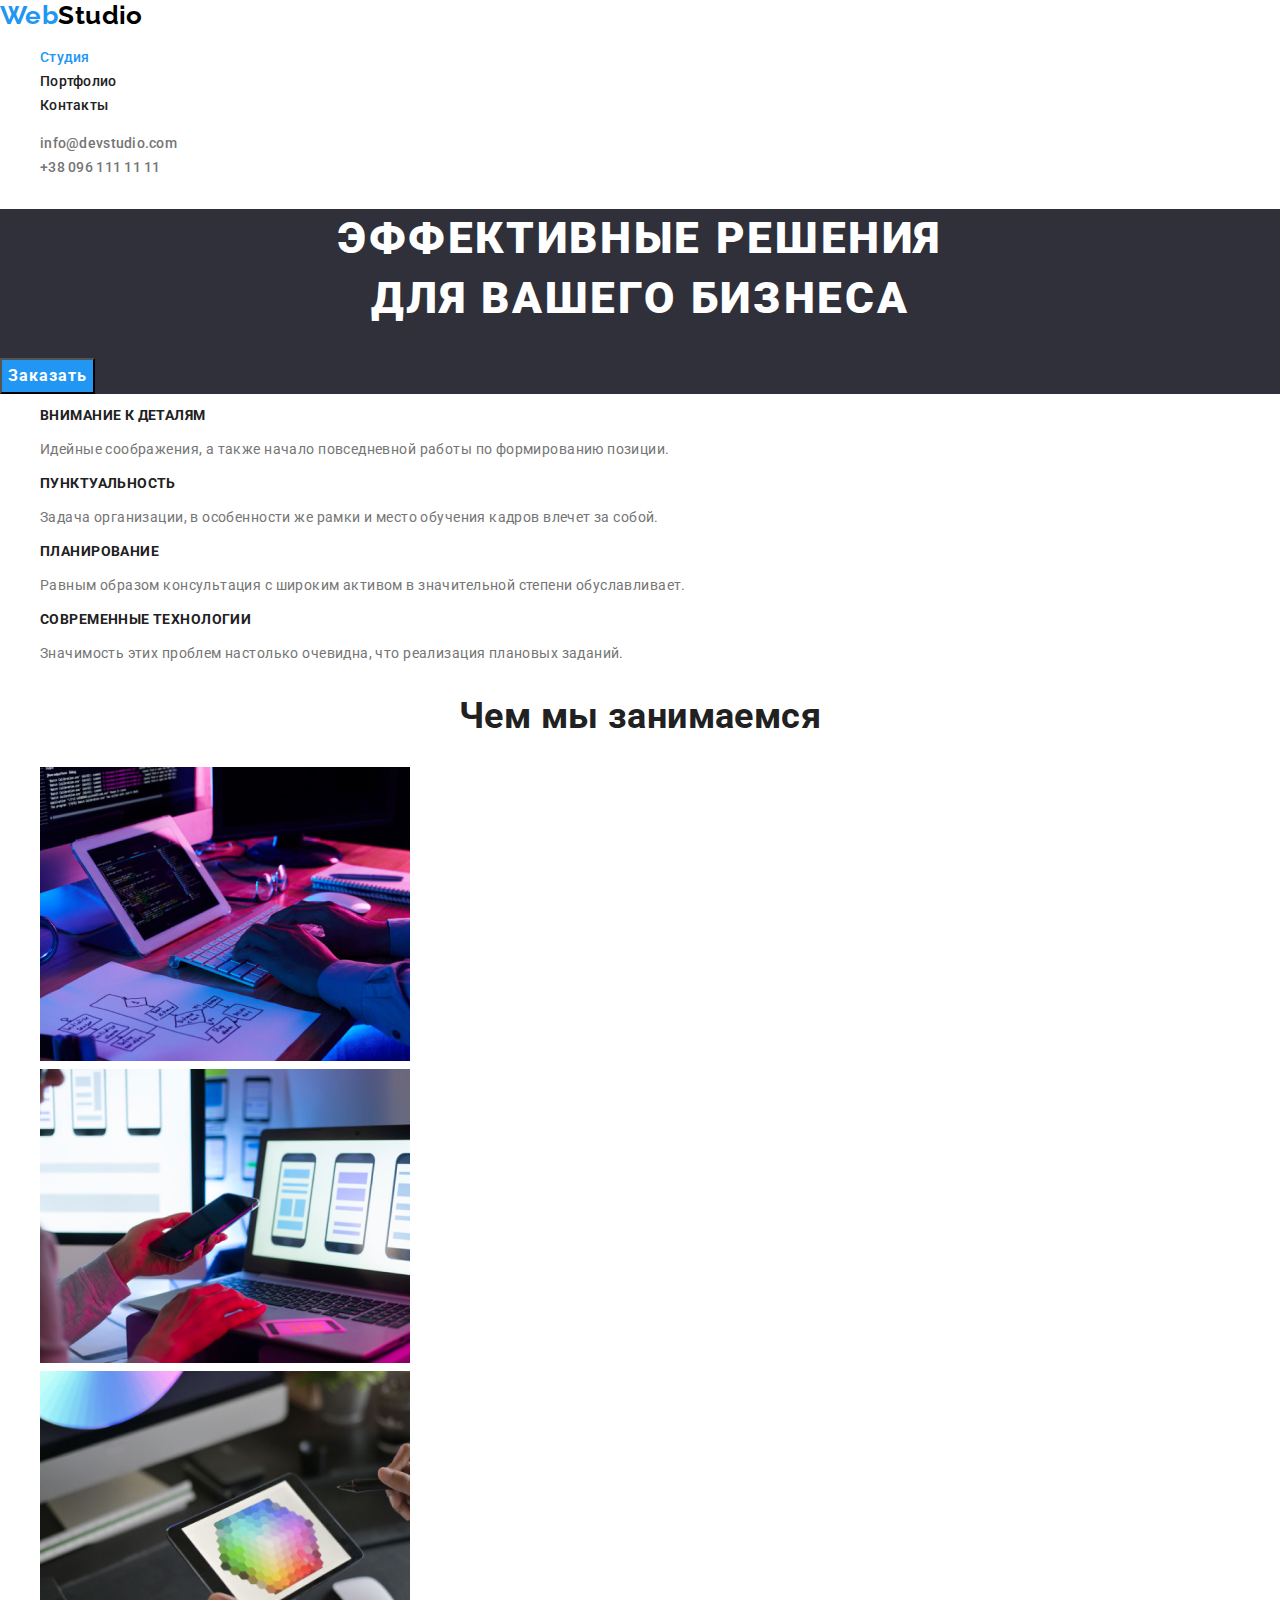
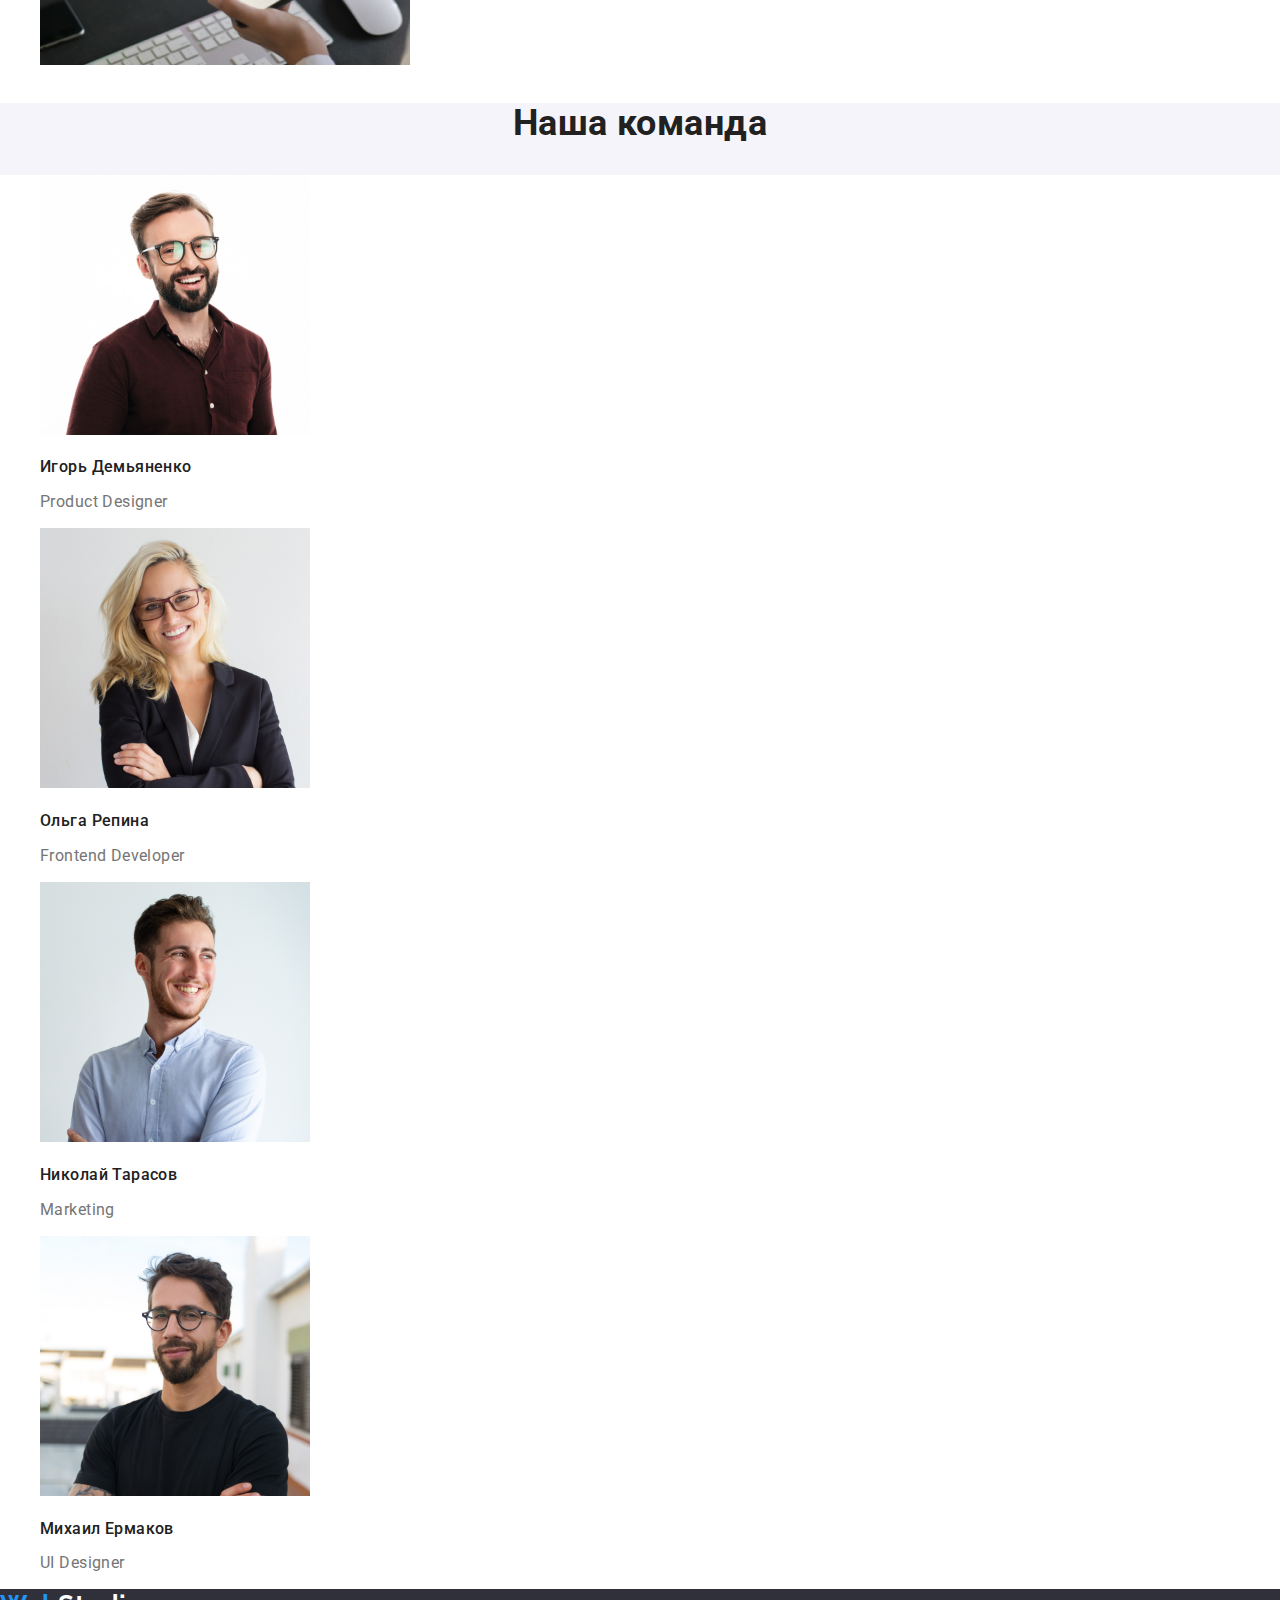
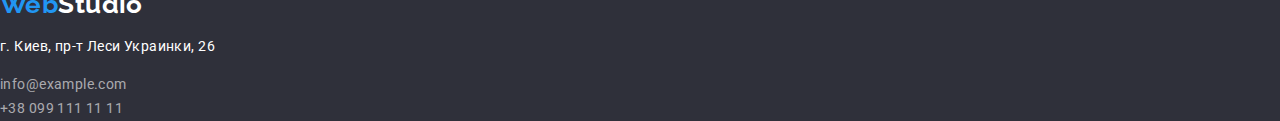
==== commit 188d3970: "класс акцент переименован в куррент все цвета в переменных создан класс лого" ====
--- a/index.html
+++ b/index.html
@@ -7,7 +7,7 @@
     <link rel="stylesheet" 
     href="https://cdnjs.cloudflare.com/ajax/libs/modern-normalize/1.0.0/modern-normalize.min.css">
     <link rel="preconnect" href="https://fonts.gstatic.com">
-    <link href="https://fonts.googleapis.com/css2?family=Raleway:wght@700&family=Roboto:wght@400;500;700&display=swap"
+    <link href="https://fonts.googleapis.com/css2?family=Raleway:wght@700&family=Roboto:wght@400;500;700;900&display=swap"
         rel="stylesheet">
     <link rel="stylesheet" href="./style/style.css">
 </head>
@@ -16,9 +16,9 @@
         <!--Название компании-->
         
         <nav>
-            <a class="logo-header" href=""><span class="logo-in">Web</span>Studio</a>
+            <a class="logo logo-header" href=""><span class="logo-in">Web</span>Studio</a>
             <ul class="navigation list">
-                <li><a class="link" href="">Студия</a></li>
+                <li><a class="link current" href="">Студия</a></li>
                 <li><a class="link" href="./portfolio.html">Портфолио</a></li>
                 <li><a class="link" href="">Контакты</a></li>
             </ul>
@@ -114,7 +114,7 @@
 
     </main>
     <footer class="footer">
-        <a class="logo-footer" href=""><span class="logo-in">Web</span>Studio</a>
+        <a class="logo logo-footer" href=""><span class="logo-in">Web</span>Studio</a>
         <address>
             <p class="address">
                 г. Киев, пр-т Леси Украинки, 26
--- a/style/style.css
+++ b/style/style.css
@@ -20,6 +20,9 @@
   --button-bgc: #2196f3;
   --filters-bgc: #f5f4fa;
   --ourcomand-bgc: #f5f4fa;
+  --hero-bgc: #2f303a;
+  --footer-contact-bgc: rgba(255, 255, 255, 0.6);
+  --footer-bgc: #2f303a;
 
   /* текстовые характеристики */
   --bold-weight: 700;
@@ -41,14 +44,15 @@
 }
 
 /* логотип */
+.logo {
+  text-decoration: none;
+  font-family: "Raleway", sans-serif;
+  font-weight: var(--bold-weight);
+  font-size: 26px;
+  line-height: 1.19;
+}
 .logo-header {
   color: var(--black-color-logo);
-  text-decoration: none;
-
-  font-family: "Raleway", sans-serif;
-  font-weight: var(--bold-weight);
-  font-size: 26px;
-  line-height: 1.19;
 }
 
 /* навигация по сайту */
@@ -82,7 +86,7 @@
 
 /* hero */
 .hero {
-  background-color: #2f303a;
+  background-color: var(--hero-bgc);
 }
 .hero-h {
   color: var(--white-text);
@@ -155,15 +159,10 @@
 
 /* footer */
 .footer {
-  background-color: #2f303a;
+  background-color: var(--footer-bgc);
 }
 .logo-footer {
   color: var(--white-text);
-  text-decoration: none;
-  font-family: "Raleway", sans-serif;
-  font-weight: var(--bold-weight);
-  font-size: 26px;
-  line-height: 1.19;
 }
 
 .address {
@@ -173,7 +172,7 @@
   font-size: 14px;
 }
 .footer-contact {
-  color: rgba(255, 255, 255, 0.6);
+  color: var(--footer-contact-bgc);
   text-decoration: none;
 
   font-style: normal;
@@ -216,6 +215,6 @@
   line-height: 1.87;
   color: var(--gray-text);
 }
-.accent {
+.current {
   color: var(--accent-color);
 }
